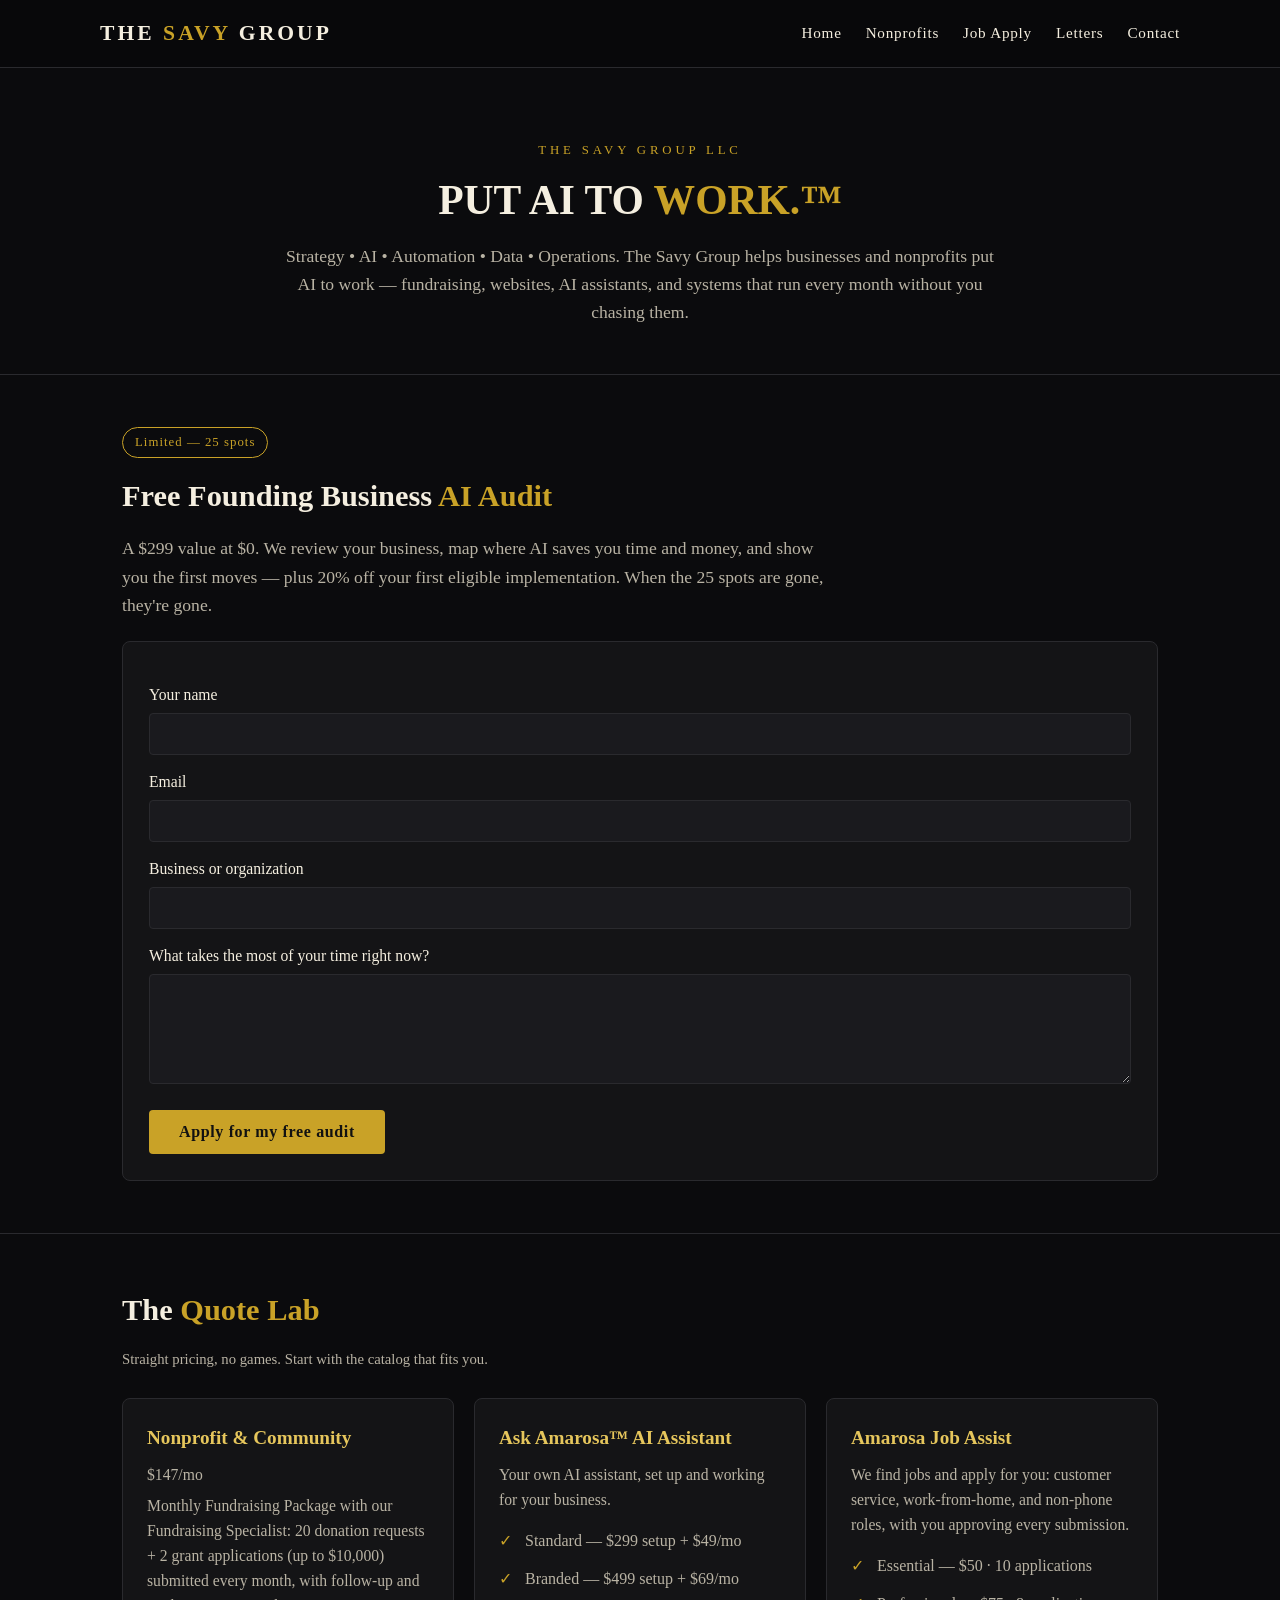
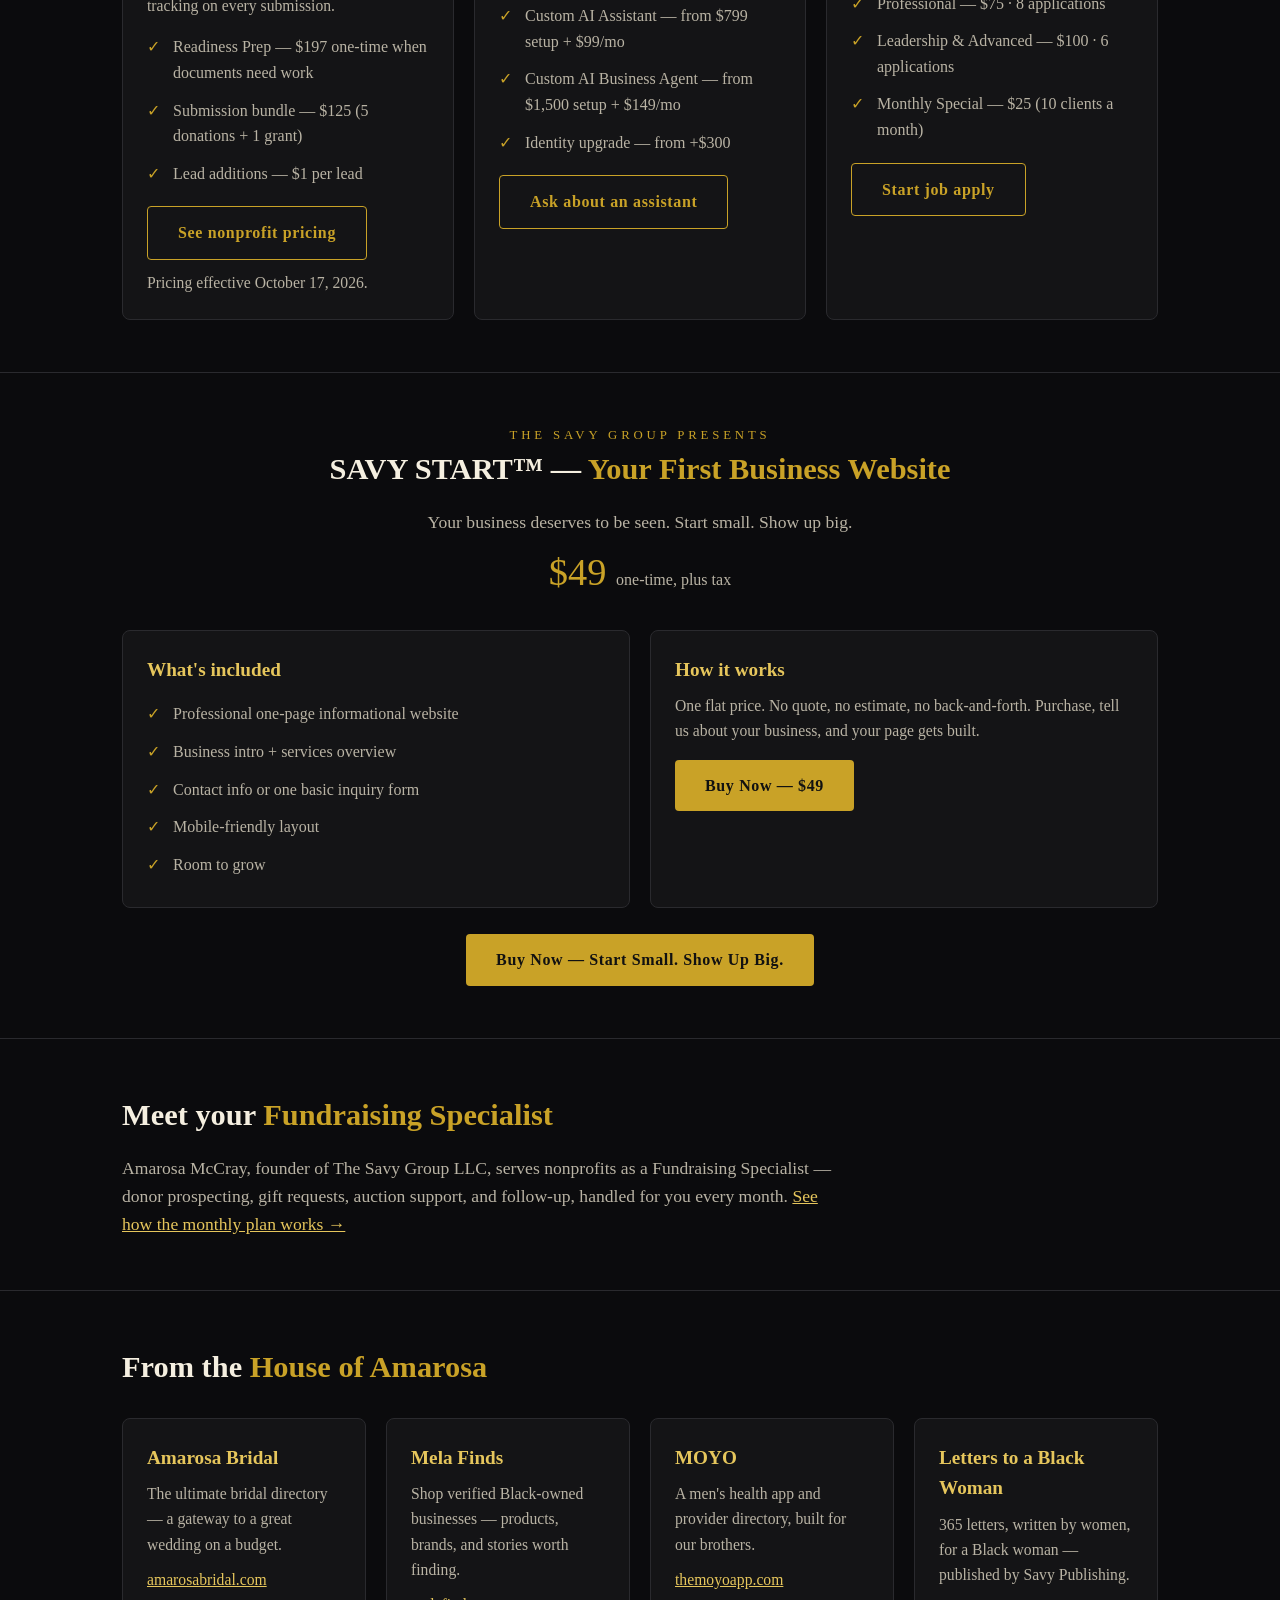
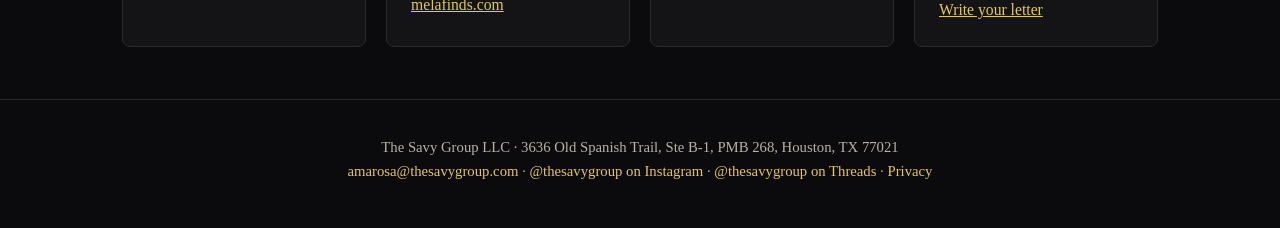
==== index.html @ ae01d08e "Rename job service to Amarosa Job Assist" ====
<!DOCTYPE html>
<html lang="en">
<head>
<meta charset="UTF-8">
<meta name="viewport" content="width=device-width, initial-scale=1.0">
<title>The Savy Group LLC — PUT AI TO WORK.™</title>
<link rel="stylesheet" href="styles.css">
</head>
<body>
<header class="site">
  <div class="wrap nav">
    <a class="brand" href="index.html">THE <span>SAVY</span> GROUP</a>
    <nav class="links">
      <a href="index.html">Home</a>
      <a href="nonprofits.html">Nonprofits</a>
      <a href="job-apply.html">Job Apply</a>
      <a href="letters.html">Letters</a>
      <a href="contact.html">Contact</a>
    </nav>
  </div>
</header>

<div class="hero">
  <div class="wrap">
    <p class="kicker">The Savy Group LLC</p>
    <h1>PUT AI TO <span class="gold">WORK.™</span></h1>
    <p class="lede">Strategy • AI • Automation • Data • Operations. The Savy Group helps businesses and nonprofits put AI to work — fundraising, websites, AI assistants, and systems that run every month without you chasing them.</p>
  </div>
</div>

<section>
  <div class="wrap">
    <span class="stamp">Limited — 25 spots</span>
    <h2>Free Founding Business <span class="gold">AI Audit</span></h2>
    <p class="lede" style="margin:0">A $299 value at $0. We review your business, map where AI saves you time and money, and show you the first moves — plus 20% off your first eligible implementation. When the 25 spots are gone, they're gone.</p>
    <form action="mailto:amarosa@thesavygroup.com" method="post" enctype="text/plain">
      <label for="audit-name">Your name</label>
      <input id="audit-name" name="Name" required>
      <label for="audit-email">Email</label>
      <input id="audit-email" name="Email" type="email" required>
      <label for="audit-biz">Business or organization</label>
      <input id="audit-biz" name="Business">
      <label for="audit-need">What takes the most of your time right now?</label>
      <textarea id="audit-need" name="Biggest time drain" style="min-height:110px"></textarea>
      <p style="margin-top:18px"><button class="btn" type="submit">Apply for my free audit</button></p>
    </form>
  </div>
</section>

<section>
  <div class="wrap">
    <h2>The <span class="gold">Quote Lab</span></h2>
    <p class="note">Straight pricing, no games. Start with the catalog that fits you.</p>
    <div class="grid">
      <div class="card">
        <h3>Nonprofit &amp; Community</h3>
        <p class="price">$147/mo</p>
        <p>Monthly Fundraising Package with our Fundraising Specialist: 20 donation requests + 2 grant applications (up to $10,000) submitted every month, with follow-up and tracking on every submission.</p>
        <ul class="check">
          <li>Readiness Prep — $197 one-time when documents need work</li>
          <li>Submission bundle — $125 (5 donations + 1 grant)</li>
          <li>Lead additions — $1 per lead</li>
        </ul>
        <p style="margin-top:14px"><a class="btn ghost" href="nonprofits.html">See nonprofit pricing</a></p>
        <p class="note" style="margin-top:10px">Pricing effective October 17, 2026.</p>
      </div>
      <div class="card">
        <h3>Ask Amarosa™ AI Assistant</h3>
        <p>Your own AI assistant, set up and working for your business.</p>
        <ul class="check">
          <li>Standard — $299 setup + $49/mo</li>
          <li>Branded — $499 setup + $69/mo</li>
          <li>Custom AI Assistant — from $799 setup + $99/mo</li>
          <li>Custom AI Business Agent — from $1,500 setup + $149/mo</li>
          <li>Identity upgrade — from +$300</li>
        </ul>
        <p style="margin-top:14px"><a class="btn ghost" href="contact.html">Ask about an assistant</a></p>
      </div>
      <div class="card">
        <h3>Amarosa Job Assist</h3>
        <p>We find jobs and apply for you: customer service, work-from-home, and non-phone roles, with you approving every submission.</p>
        <ul class="check">
          <li>Essential — $50 · 10 applications</li>
          <li>Professional — $75 · 8 applications</li>
          <li>Leadership &amp; Advanced — $100 · 6 applications</li>
          <li>Monthly Special — $25 (10 clients a month)</li>
        </ul>
        <p style="margin-top:14px"><a class="btn ghost" href="job-apply.html">Start job apply</a></p>
      </div>
    </div>
  </div>
</section>

<section id="savy-start">
  <div class="wrap center">
    <p class="kicker">The Savy Group Presents</p>
    <h2>SAVY START™ — <span class="gold">Your First Business Website</span></h2>
    <p class="lede">Your business deserves to be seen. Start small. Show up big.</p>
    <p class="price" style="font-size:2.4rem">$49 <span style="font-size:1rem;color:var(--muted)">one-time, plus tax</span></p>
    <div class="grid" style="text-align:left">
      <div class="card">
        <h3>What's included</h3>
        <ul class="check">
          <li>Professional one-page informational website</li>
          <li>Business intro + services overview</li>
          <li>Contact info or one basic inquiry form</li>
          <li>Mobile-friendly layout</li>
          <li>Room to grow</li>
        </ul>
      </div>
      <div class="card">
        <h3>How it works</h3>
        <p>One flat price. No quote, no estimate, no back-and-forth. Purchase, tell us about your business, and your page gets built.</p>
        <p style="margin-top:16px"><a class="btn" href="https://square.link/u/b1zmaSRH">Buy Now — $49</a></p>
      </div>
    </div>
    <p style="margin-top:26px"><a class="btn" href="https://square.link/u/b1zmaSRH">Buy Now — Start Small. Show Up Big.</a></p>
  </div>
</section>

<section>
  <div class="wrap">
    <h2>Meet your <span class="gold">Fundraising Specialist</span></h2>
    <p class="lede" style="margin:0">Amarosa McCray, founder of The Savy Group LLC, serves nonprofits as a Fundraising Specialist — donor prospecting, gift requests, auction support, and follow-up, handled for you every month. <a href="nonprofits.html">See how the monthly plan works →</a></p>
  </div>
</section>

<section>
  <div class="wrap">
    <h2>From the <span class="gold">House of Amarosa</span></h2>
    <div class="grid">
      <div class="card"><h3>Amarosa Bridal</h3><p>The ultimate bridal directory — a gateway to a great wedding on a budget.</p><p style="margin-top:10px"><a href="https://amarosabridal.com">amarosabridal.com</a></p></div>
      <div class="card"><h3>Mela Finds</h3><p>Shop verified Black-owned businesses — products, brands, and stories worth finding.</p><p style="margin-top:10px"><a href="https://melafinds.com">melafinds.com</a></p></div>
      <div class="card"><h3>MOYO</h3><p>A men's health app and provider directory, built for our brothers.</p><p style="margin-top:10px"><a href="https://themoyoapp.com">themoyoapp.com</a></p></div>
      <div class="card"><h3>Letters to a Black Woman</h3><p>365 letters, written by women, for a Black woman — published by Savy Publishing.</p><p style="margin-top:10px"><a href="letters.html">Write your letter</a></p></div>
    </div>
  </div>
</section>

<footer class="site">
  <div class="wrap">
    <p>The Savy Group LLC · 3636 Old Spanish Trail, Ste B-1, PMB 268, Houston, TX 77021</p>
    <p><a href="mailto:amarosa@thesavygroup.com">amarosa@thesavygroup.com</a> · <a href="https://instagram.com/thesavygroup">@thesavygroup on Instagram</a> · <a href="https://www.threads.net/@thesavygroup">@thesavygroup on Threads</a> · <a href="privacy.html">Privacy</a></p>
  </div>
</footer>
</body>
</html>
---- styles.css ----
:root{
  --black:#0b0b0d; --panel:#141416; --panel2:#1a1a1e;
  --gold:#c9a227; --gold-soft:#e6c65c; --cream:#f5efe0; --muted:#b9b3a4;
  --line:#2a2a2e;
}
*{margin:0;padding:0;box-sizing:border-box}
body{background:var(--black);color:var(--cream);font-family:Georgia,'Times New Roman',serif;line-height:1.6}
a{color:var(--gold-soft)}
.wrap{max-width:1080px;margin:0 auto;padding:0 22px}
header.site{border-bottom:1px solid var(--line);background:#08080a;position:sticky;top:0;z-index:10}
.nav{display:flex;flex-wrap:wrap;align-items:center;justify-content:space-between;padding:16px 0;gap:12px}
.brand{font-size:1.35rem;letter-spacing:.14em;color:var(--cream);text-decoration:none;font-weight:bold}
.brand span{color:var(--gold)}
nav.links a{color:var(--cream);text-decoration:none;margin-left:20px;font-size:.95rem;letter-spacing:.05em}
nav.links a:hover{color:var(--gold-soft)}
.hero{padding:72px 0 48px;text-align:center;border-bottom:1px solid var(--line)}
.kicker{color:var(--gold);letter-spacing:.3em;font-size:.8rem;text-transform:uppercase}
h1{font-size:2.6rem;line-height:1.2;margin:16px 0;color:var(--cream)}
h1 .gold,h2 .gold{color:var(--gold)}
h2{font-size:1.9rem;margin:0 0 14px;color:var(--cream)}
h3{color:var(--gold-soft);margin:0 0 8px;font-size:1.2rem}
.lede{color:var(--muted);max-width:720px;margin:0 auto;font-size:1.1rem}
.btn{display:inline-block;background:var(--gold);color:#111;text-decoration:none;padding:13px 30px;border-radius:4px;font-weight:bold;letter-spacing:.04em;border:none;cursor:pointer;font-size:1rem;font-family:inherit}
.btn:hover{background:var(--gold-soft)}
.btn.ghost{background:transparent;color:var(--gold);border:1px solid var(--gold)}
.btn:disabled{background:#444;color:#999;cursor:not-allowed}
section{padding:52px 0;border-bottom:1px solid var(--line)}
.grid{display:grid;grid-template-columns:repeat(auto-fit,minmax(240px,1fr));gap:20px;margin-top:26px}
.card{background:var(--panel);border:1px solid var(--line);border-radius:8px;padding:24px}
.card p{color:var(--muted);font-size:.98rem}
.price{font-size:1.7rem;color:var(--gold);margin:6px 0}
.stamp{display:inline-block;border:1px solid var(--gold);color:var(--gold);padding:4px 12px;border-radius:20px;font-size:.8rem;letter-spacing:.08em;margin-bottom:14px}
ul.check{list-style:none;margin-top:10px}
ul.check li{padding:6px 0 6px 26px;position:relative;color:var(--muted)}
ul.check li::before{content:"✓";position:absolute;left:0;color:var(--gold)}
form{background:var(--panel);border:1px solid var(--line);border-radius:8px;padding:26px;margin-top:22px}
label{display:block;margin:14px 0 6px;color:var(--cream);font-size:.98rem}
input,select,textarea{width:100%;background:var(--panel2);border:1px solid var(--line);border-radius:4px;color:var(--cream);padding:11px;font-family:inherit;font-size:1rem}
textarea{min-height:180px}
.checkline{display:flex;gap:10px;align-items:flex-start;margin:12px 0;color:var(--muted);font-size:.95rem}
.checkline input{width:auto;margin-top:5px}
.note{color:var(--muted);font-size:.92rem}
.center{text-align:center}
footer.site{padding:36px 0 44px;text-align:center;color:var(--muted);font-size:.92rem}
footer.site a{color:var(--gold-soft);text-decoration:none}
.wordcount{font-size:.9rem;color:var(--muted);margin-top:6px}
.wordcount.over{color:#e0655f}
blockquote{background:var(--panel);border-left:3px solid var(--gold);padding:18px 22px;margin:20px 0;color:var(--muted)}
.topic{margin:0 0 18px}
.topic p{color:var(--muted)}
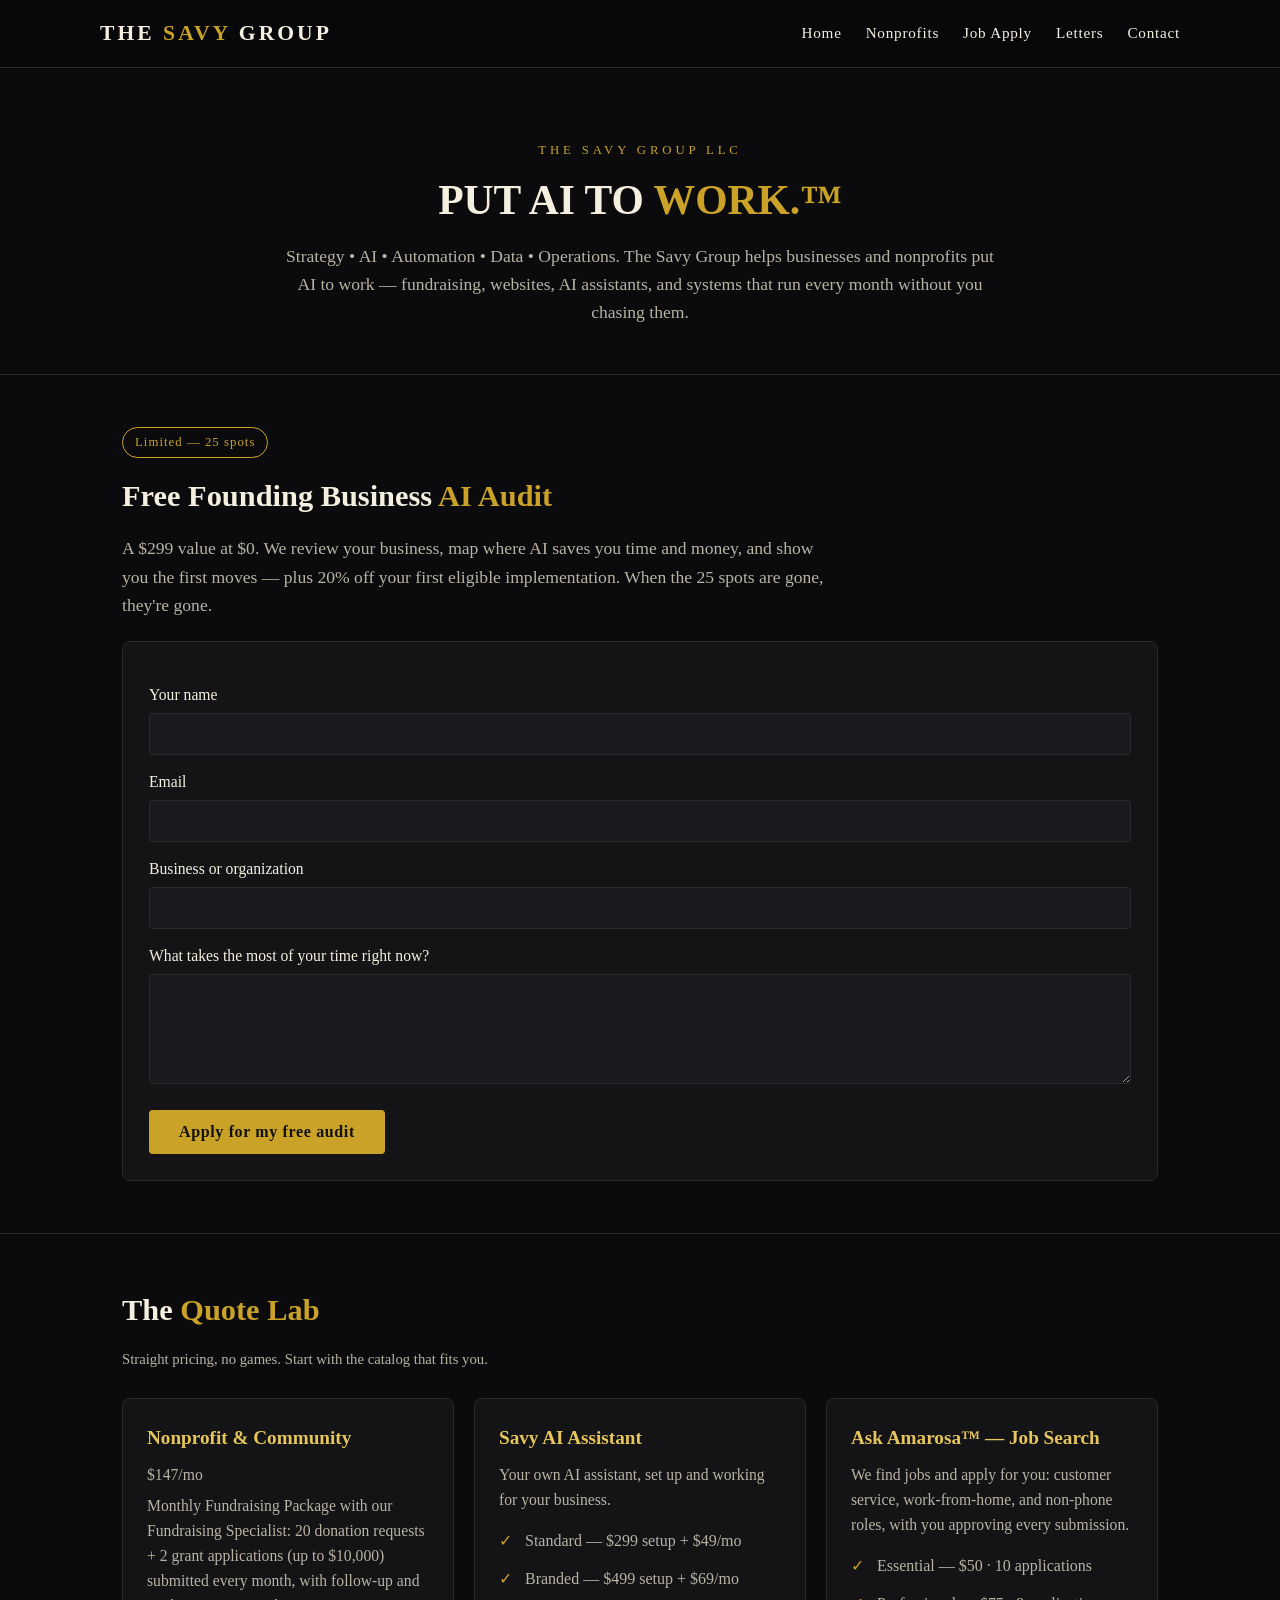
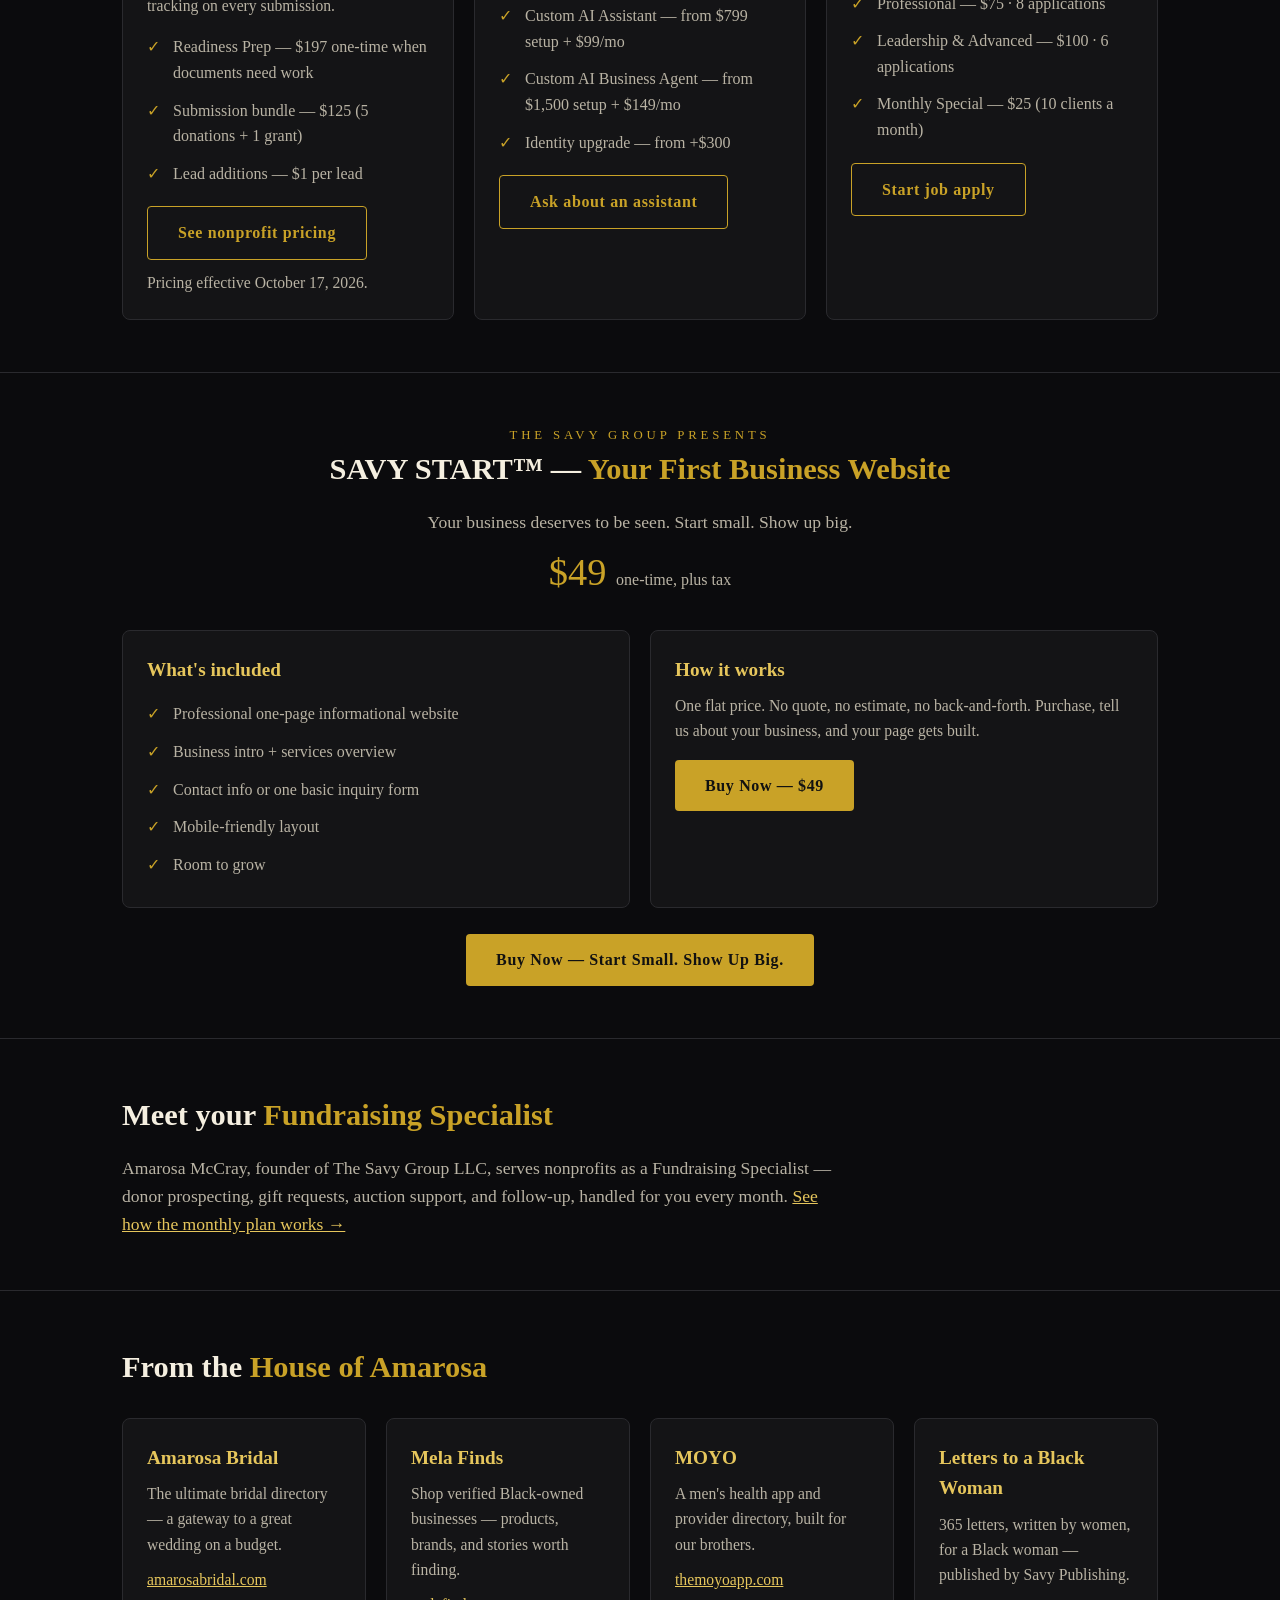
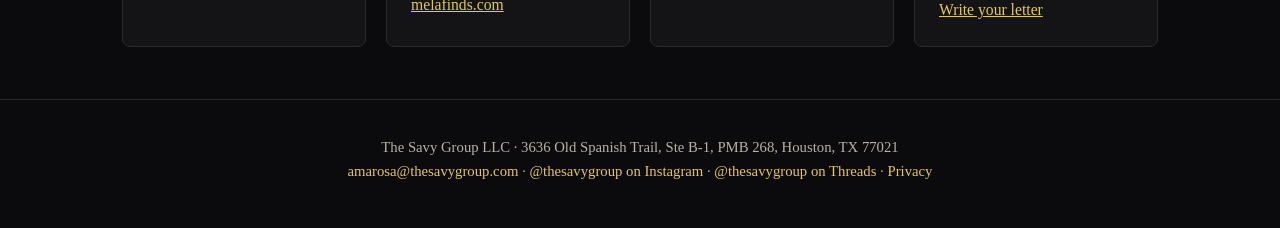
==== commit 8b0d896f: "Ask Amarosa is the job service; Savy AI Assistant for tiers" ====
--- a/index.html
+++ b/index.html
@@ -65,7 +65,7 @@
         <p class="note" style="margin-top:10px">Pricing effective October 17, 2026.</p>
       </div>
       <div class="card">
-        <h3>Ask Amarosa™ AI Assistant</h3>
+        <h3>Savy AI Assistant</h3>
         <p>Your own AI assistant, set up and working for your business.</p>
         <ul class="check">
           <li>Standard — $299 setup + $49/mo</li>
@@ -77,7 +77,7 @@
         <p style="margin-top:14px"><a class="btn ghost" href="contact.html">Ask about an assistant</a></p>
       </div>
       <div class="card">
-        <h3>Amarosa Job Assist</h3>
+        <h3>Ask Amarosa™ — Job Search</h3>
         <p>We find jobs and apply for you: customer service, work-from-home, and non-phone roles, with you approving every submission.</p>
         <ul class="check">
           <li>Essential — $50 · 10 applications</li>
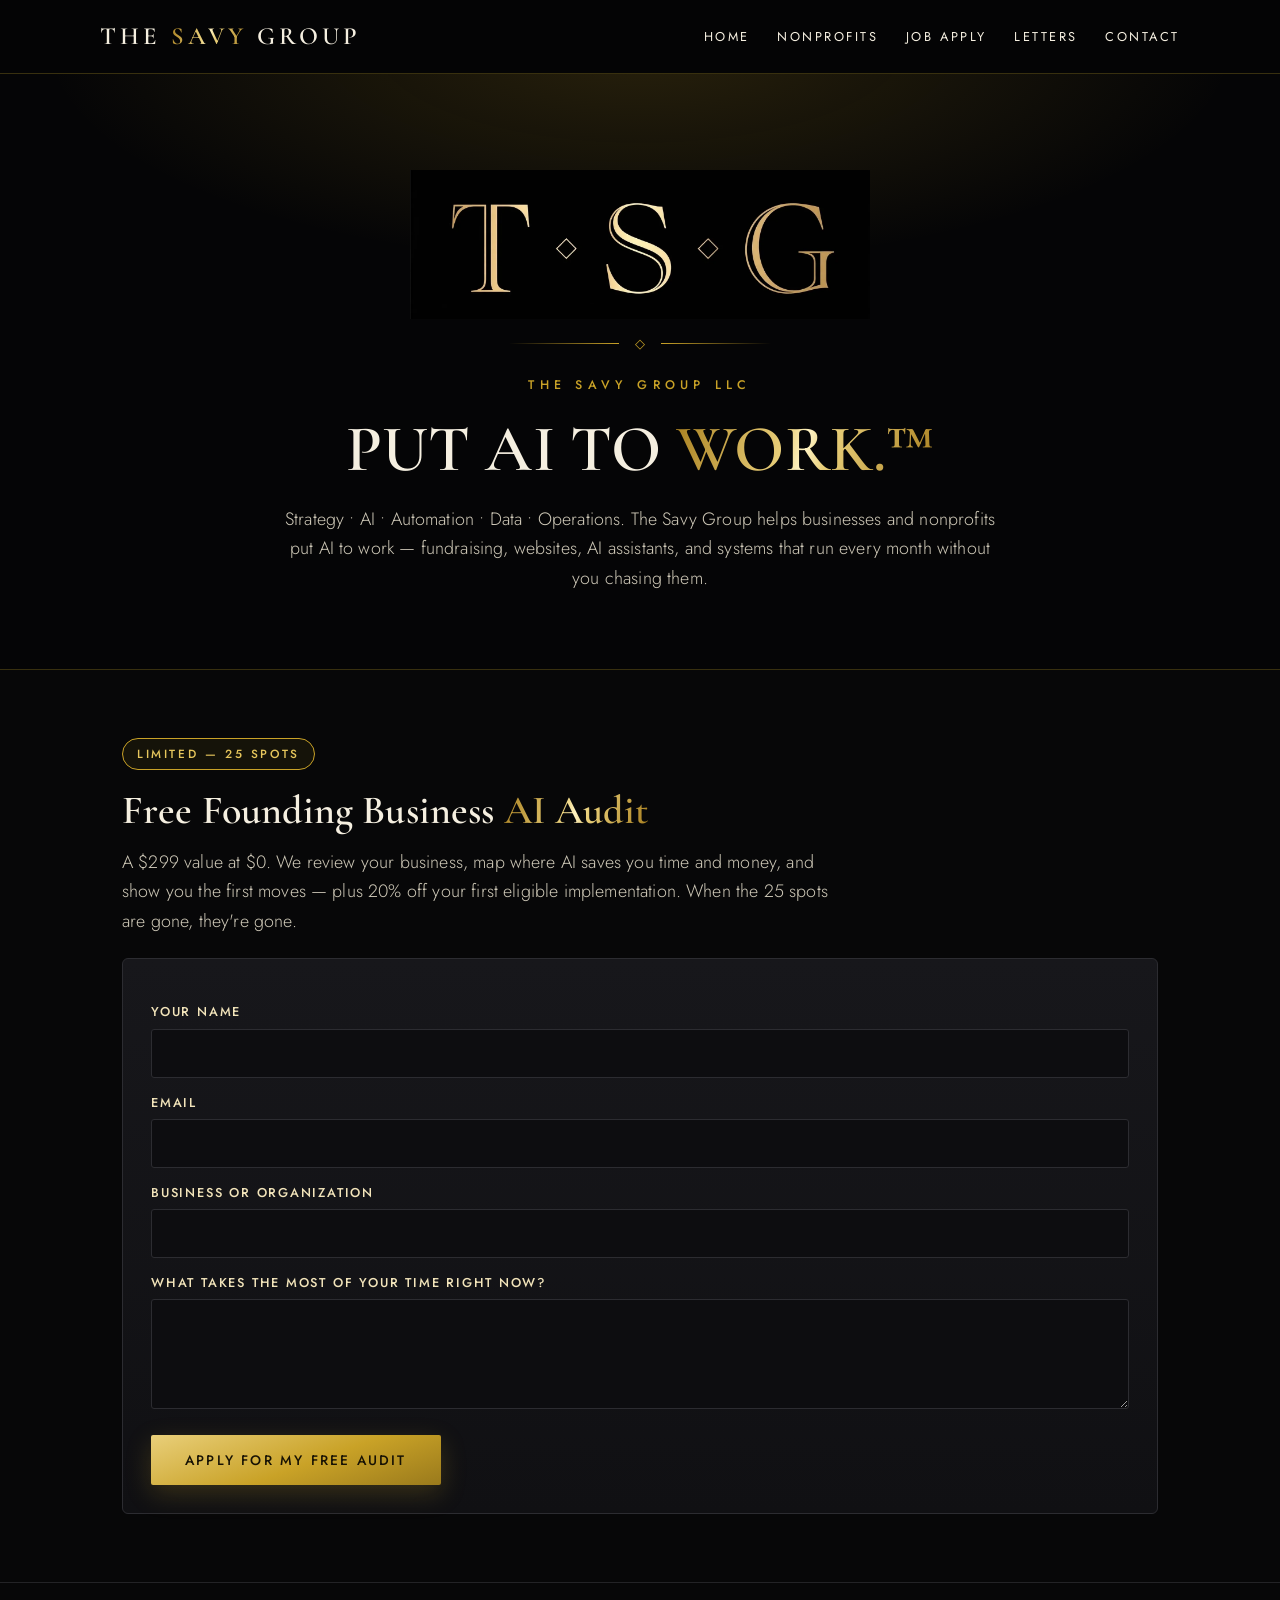
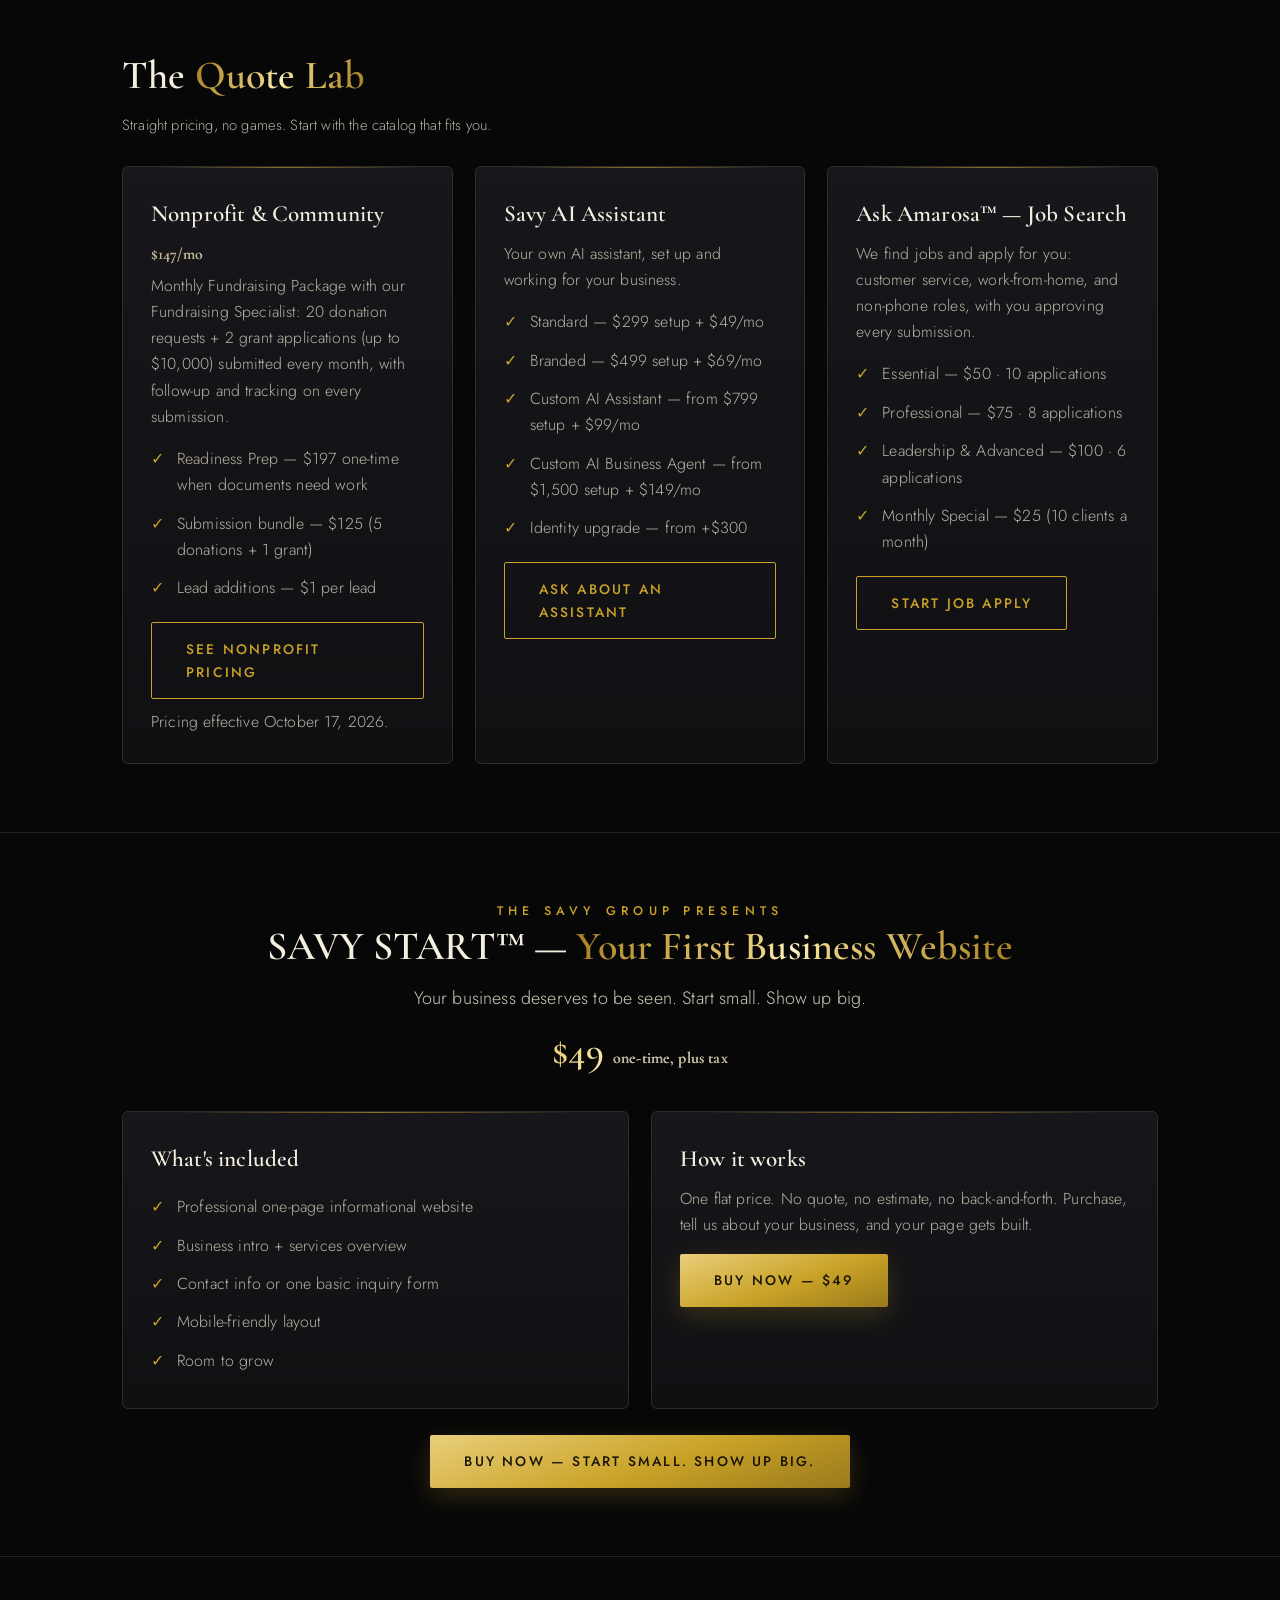
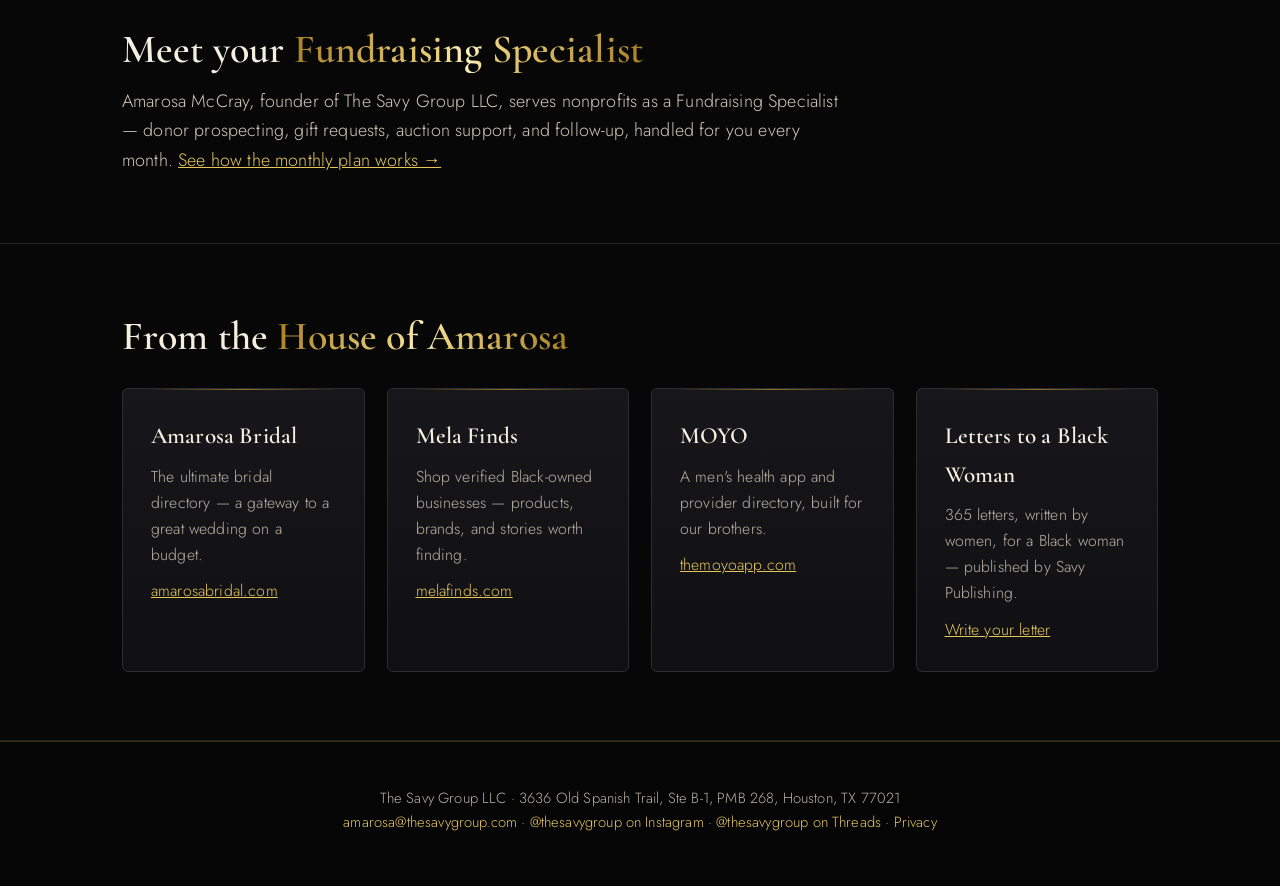
==== commit d826f70e: "Glamour pass: luxury styling + TSG crest hero" ====
--- a/index.html
+++ b/index.html
@@ -22,6 +22,8 @@
 
 <div class="hero">
   <div class="wrap">
+    <img class="hero-logo" src="tsg-logo-wide.webp" alt="T·S·G — The Savy Group">
+    <div class="ornament"><span>◇</span></div>
     <p class="kicker">The Savy Group LLC</p>
     <h1>PUT AI TO <span class="gold">WORK.™</span></h1>
     <p class="lede">Strategy • AI • Automation • Data • Operations. The Savy Group helps businesses and nonprofits put AI to work — fundraising, websites, AI assistants, and systems that run every month without you chasing them.</p>
--- a/styles.css
+++ b/styles.css
@@ -1,50 +1,62 @@
+@import url('https://fonts.googleapis.com/css2?family=Cormorant+Garamond:ital,wght@0,500;0,600;0,700;1,500;1,600&family=Jost:wght@300;400;500;600&display=swap');
 :root{
-  --black:#0b0b0d; --panel:#141416; --panel2:#1a1a1e;
-  --gold:#c9a227; --gold-soft:#e6c65c; --cream:#f5efe0; --muted:#b9b3a4;
+  --black:#070708; --panel:#141416; --panel2:#1a1a1e;
+  --gold:#c9a227; --gold-soft:#e6c65c; --champagne:#f3e5bb; --cream:#f5efe0; --muted:#b9b3a4;
   --line:#2a2a2e;
+  --gold-grad:linear-gradient(105deg,#a87f1f 0%,#e9cf7a 42%,#fff3c4 50%,#e9cf7a 58%,#a87f1f 100%);
 }
 *{margin:0;padding:0;box-sizing:border-box}
-body{background:var(--black);color:var(--cream);font-family:Georgia,'Times New Roman',serif;line-height:1.6}
+::selection{background:var(--gold);color:#14100a}
+body{background:var(--black);color:var(--cream);font-family:'Jost',Helvetica,Arial,sans-serif;font-weight:300;line-height:1.65;letter-spacing:.01em}
 a{color:var(--gold-soft)}
 .wrap{max-width:1080px;margin:0 auto;padding:0 22px}
-header.site{border-bottom:1px solid var(--line);background:#08080a;position:sticky;top:0;z-index:10}
+header.site{border-bottom:1px solid #38300f;background:rgba(5,5,6,.94);backdrop-filter:blur(10px);position:sticky;top:0;z-index:10}
 .nav{display:flex;flex-wrap:wrap;align-items:center;justify-content:space-between;padding:16px 0;gap:12px}
-.brand{font-size:1.35rem;letter-spacing:.14em;color:var(--cream);text-decoration:none;font-weight:bold}
-.brand span{color:var(--gold)}
-nav.links a{color:var(--cream);text-decoration:none;margin-left:20px;font-size:.95rem;letter-spacing:.05em}
+.brand{font-family:'Cormorant Garamond',Georgia,serif;font-size:1.55rem;letter-spacing:.16em;color:var(--cream);text-decoration:none;font-weight:600}
+.brand span{background:var(--gold-grad);-webkit-background-clip:text;background-clip:text;color:transparent}
+nav.links a{color:var(--cream);text-decoration:none;margin-left:22px;font-size:.8rem;font-weight:400;letter-spacing:.2em;text-transform:uppercase}
 nav.links a:hover{color:var(--gold-soft)}
-.hero{padding:72px 0 48px;text-align:center;border-bottom:1px solid var(--line)}
-.kicker{color:var(--gold);letter-spacing:.3em;font-size:.8rem;text-transform:uppercase}
-h1{font-size:2.6rem;line-height:1.2;margin:16px 0;color:var(--cream)}
-h1 .gold,h2 .gold{color:var(--gold)}
-h2{font-size:1.9rem;margin:0 0 14px;color:var(--cream)}
-h3{color:var(--gold-soft);margin:0 0 8px;font-size:1.2rem}
-.lede{color:var(--muted);max-width:720px;margin:0 auto;font-size:1.1rem}
-.btn{display:inline-block;background:var(--gold);color:#111;text-decoration:none;padding:13px 30px;border-radius:4px;font-weight:bold;letter-spacing:.04em;border:none;cursor:pointer;font-size:1rem;font-family:inherit}
-.btn:hover{background:var(--gold-soft)}
-.btn.ghost{background:transparent;color:var(--gold);border:1px solid var(--gold)}
-.btn:disabled{background:#444;color:#999;cursor:not-allowed}
-section{padding:52px 0;border-bottom:1px solid var(--line)}
-.grid{display:grid;grid-template-columns:repeat(auto-fit,minmax(240px,1fr));gap:20px;margin-top:26px}
-.card{background:var(--panel);border:1px solid var(--line);border-radius:8px;padding:24px}
-.card p{color:var(--muted);font-size:.98rem}
-.price{font-size:1.7rem;color:var(--gold);margin:6px 0}
-.stamp{display:inline-block;border:1px solid var(--gold);color:var(--gold);padding:4px 12px;border-radius:20px;font-size:.8rem;letter-spacing:.08em;margin-bottom:14px}
+.hero{padding:96px 0 76px;text-align:center;background:radial-gradient(ellipse 75% 60% at 50% -5%,rgba(201,162,39,.18),transparent 62%),#050506;border-bottom:1px solid #38300f}
+.hero-logo{width:min(460px,84vw);height:auto;display:block;margin:0 auto 4px}
+.ornament{display:flex;align-items:center;justify-content:center;gap:16px;margin:14px auto 20px;color:var(--gold);font-size:.8rem}
+.ornament::before,.ornament::after{content:"";height:1px;width:min(110px,26vw);background:linear-gradient(90deg,transparent,var(--gold))}
+.ornament::after{background:linear-gradient(90deg,var(--gold),transparent)}
+.kicker{color:var(--gold);letter-spacing:.42em;font-size:.78rem;font-weight:500;text-transform:uppercase}
+h1{font-family:'Cormorant Garamond',Georgia,serif;font-weight:600;font-size:clamp(2.7rem,6vw,4.1rem);line-height:1.12;margin:18px 0;color:var(--cream)}
+h1 .gold,h2 .gold{background:var(--gold-grad);-webkit-background-clip:text;background-clip:text;color:transparent}
+h2{font-family:'Cormorant Garamond',Georgia,serif;font-weight:600;font-size:clamp(1.9rem,3.6vw,2.5rem);line-height:1.2;margin:0 0 14px;color:var(--cream)}
+h3{font-family:'Cormorant Garamond',Georgia,serif;font-weight:600;color:var(--cream);margin:0 0 8px;font-size:1.45rem}
+.lede{color:#cfc9b8;max-width:720px;margin:0 auto;font-size:1.12rem;font-weight:300}
+.btn{display:inline-block;background:linear-gradient(160deg,#e9cf7a 0%,#c9a227 55%,#9a7a1c 100%);color:#171204;text-decoration:none;padding:15px 34px;border-radius:2px;font-weight:500;letter-spacing:.16em;text-transform:uppercase;border:none;cursor:pointer;font-size:.86rem;font-family:'Jost',sans-serif;box-shadow:0 8px 26px rgba(201,162,39,.22);transition:transform .18s ease,box-shadow .18s ease,filter .18s ease}
+.btn:hover{filter:brightness(1.07);transform:translateY(-1px);box-shadow:0 12px 30px rgba(201,162,39,.3)}
+.btn.ghost{background:transparent;color:var(--gold);border:1px solid var(--gold);box-shadow:none}
+.btn.ghost:hover{background:rgba(201,162,39,.08)}
+.btn:disabled{background:#444;color:#999;cursor:not-allowed;box-shadow:none;transform:none}
+section{padding:68px 0;border-bottom:1px solid #232326}
+.grid{display:grid;grid-template-columns:repeat(auto-fit,minmax(240px,1fr));gap:22px;margin-top:28px}
+.card{position:relative;background:linear-gradient(180deg,#17171b,#101013);border:1px solid #2c2c31;border-radius:6px;padding:28px;transition:transform .2s ease,border-color .2s ease,box-shadow .2s ease}
+.card::before{content:"";position:absolute;top:0;left:10%;right:10%;height:1px;background:linear-gradient(90deg,transparent,rgba(201,162,39,.65),transparent)}
+.card:hover{transform:translateY(-3px);border-color:rgba(201,162,39,.55);box-shadow:0 16px 36px rgba(0,0,0,.5)}
+.card p{color:var(--muted);font-size:.99rem}
+.price{font-family:'Cormorant Garamond',Georgia,serif;font-weight:600;font-size:2rem;background:var(--gold-grad);-webkit-background-clip:text;background-clip:text;color:transparent;margin:6px 0}
+.stamp{display:inline-block;border:1px solid var(--gold);background:rgba(201,162,39,.07);color:var(--gold-soft);padding:5px 14px;border-radius:20px;font-size:.74rem;font-weight:500;letter-spacing:.22em;text-transform:uppercase;margin-bottom:16px}
 ul.check{list-style:none;margin-top:10px}
 ul.check li{padding:6px 0 6px 26px;position:relative;color:var(--muted)}
 ul.check li::before{content:"✓";position:absolute;left:0;color:var(--gold)}
-form{background:var(--panel);border:1px solid var(--line);border-radius:8px;padding:26px;margin-top:22px}
-label{display:block;margin:14px 0 6px;color:var(--cream);font-size:.98rem}
-input,select,textarea{width:100%;background:var(--panel2);border:1px solid var(--line);border-radius:4px;color:var(--cream);padding:11px;font-family:inherit;font-size:1rem}
+form{background:linear-gradient(180deg,#17171b,#101013);border:1px solid #2c2c31;border-radius:6px;padding:28px;margin-top:22px}
+label{display:block;margin:14px 0 6px;color:var(--champagne);font-size:.8rem;font-weight:500;letter-spacing:.14em;text-transform:uppercase}
+input,select,textarea{width:100%;background:#0d0d10;border:1px solid #2c2c31;border-radius:3px;color:var(--cream);padding:12px;font-family:'Jost',sans-serif;font-weight:300;font-size:1rem}
+input:focus,select:focus,textarea:focus{outline:none;border-color:var(--gold);box-shadow:0 0 0 3px rgba(201,162,39,.18)}
 textarea{min-height:180px}
 .checkline{display:flex;gap:10px;align-items:flex-start;margin:12px 0;color:var(--muted);font-size:.95rem}
 .checkline input{width:auto;margin-top:5px}
+.checkline label{display:inline;margin:0;color:var(--muted);font-size:.95rem;font-weight:300;letter-spacing:0;text-transform:none}
 .note{color:var(--muted);font-size:.92rem}
 .center{text-align:center}
-footer.site{padding:36px 0 44px;text-align:center;color:var(--muted);font-size:.92rem}
+footer.site{padding:44px 0 52px;text-align:center;color:var(--muted);font-size:.92rem;border-top:1px solid #38300f;background:#050506}
 footer.site a{color:var(--gold-soft);text-decoration:none}
 .wordcount{font-size:.9rem;color:var(--muted);margin-top:6px}
 .wordcount.over{color:#e0655f}
-blockquote{background:var(--panel);border-left:3px solid var(--gold);padding:18px 22px;margin:20px 0;color:var(--muted)}
+blockquote{background:var(--panel);border-left:3px solid var(--gold);padding:18px 22px;margin:20px 0;color:var(--muted);font-family:'Cormorant Garamond',Georgia,serif;font-style:italic;font-size:1.18rem}
 .topic{margin:0 0 18px}
 .topic p{color:var(--muted)}
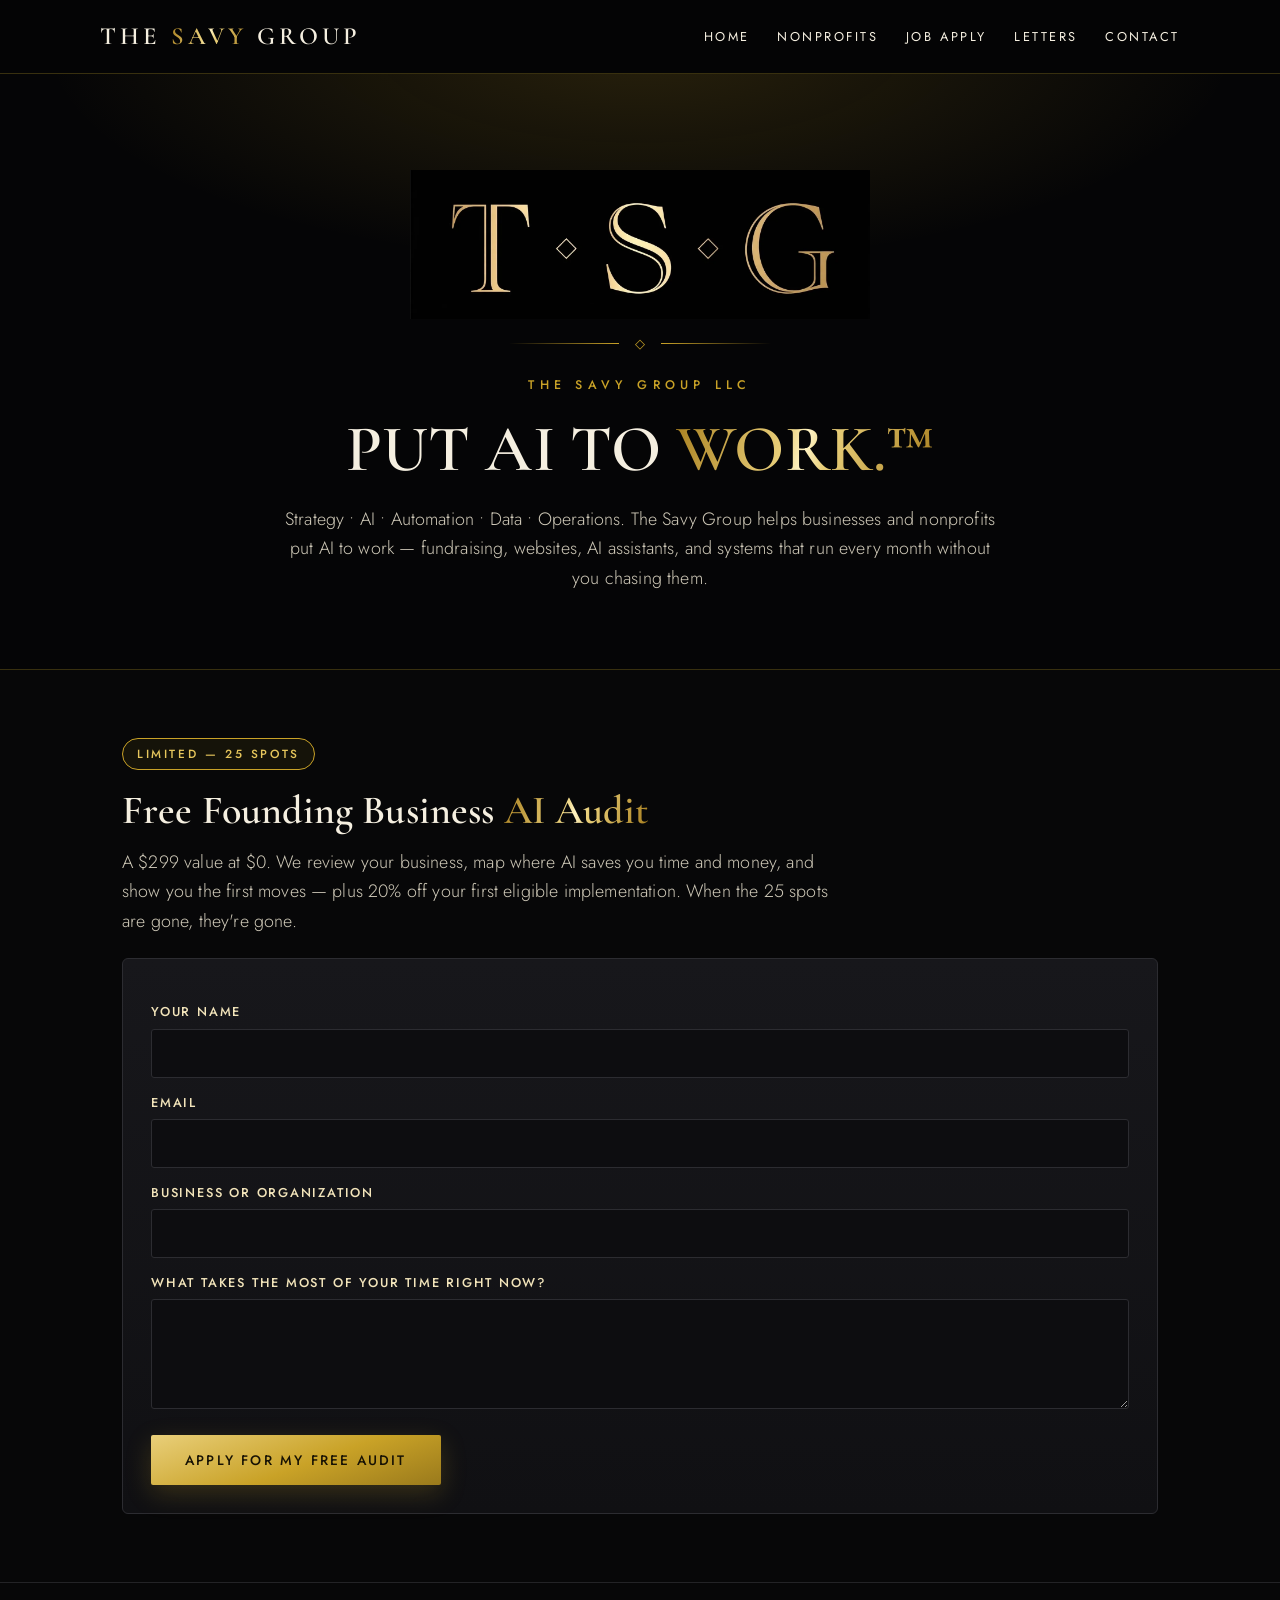
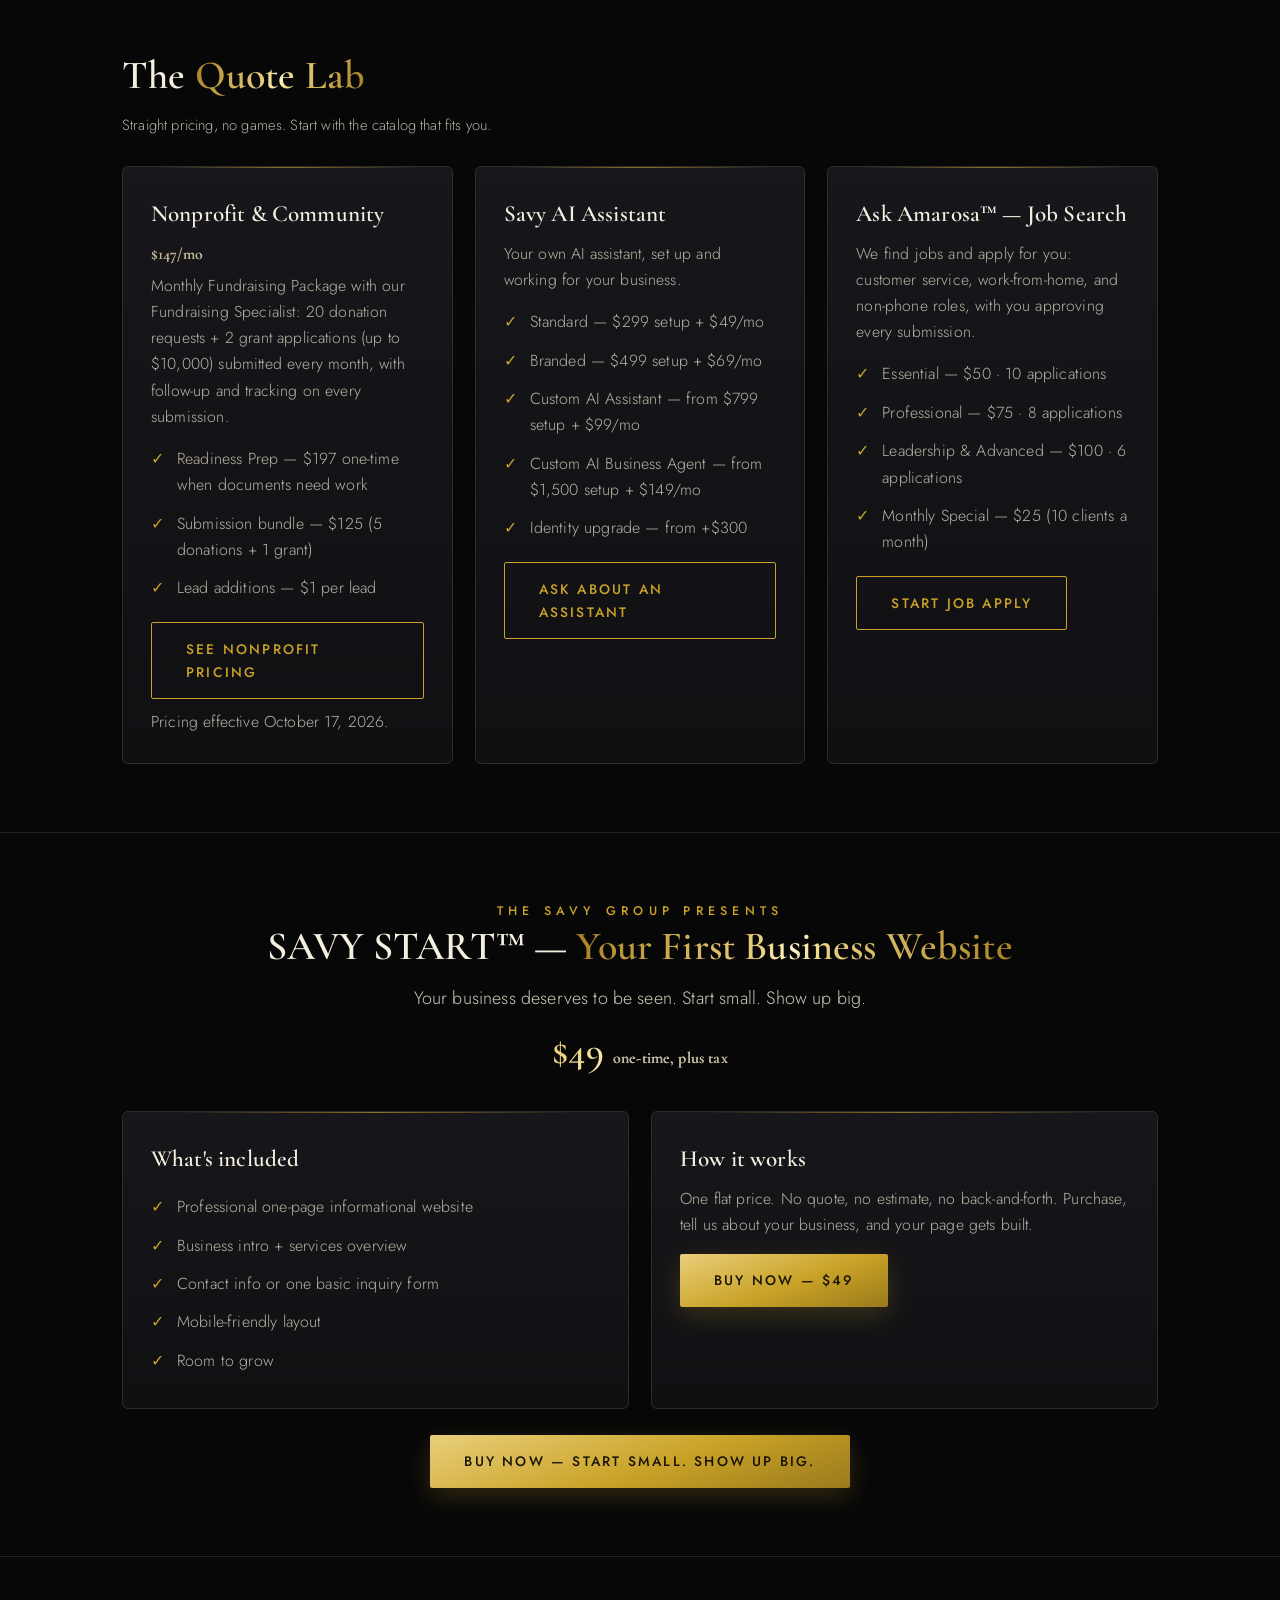
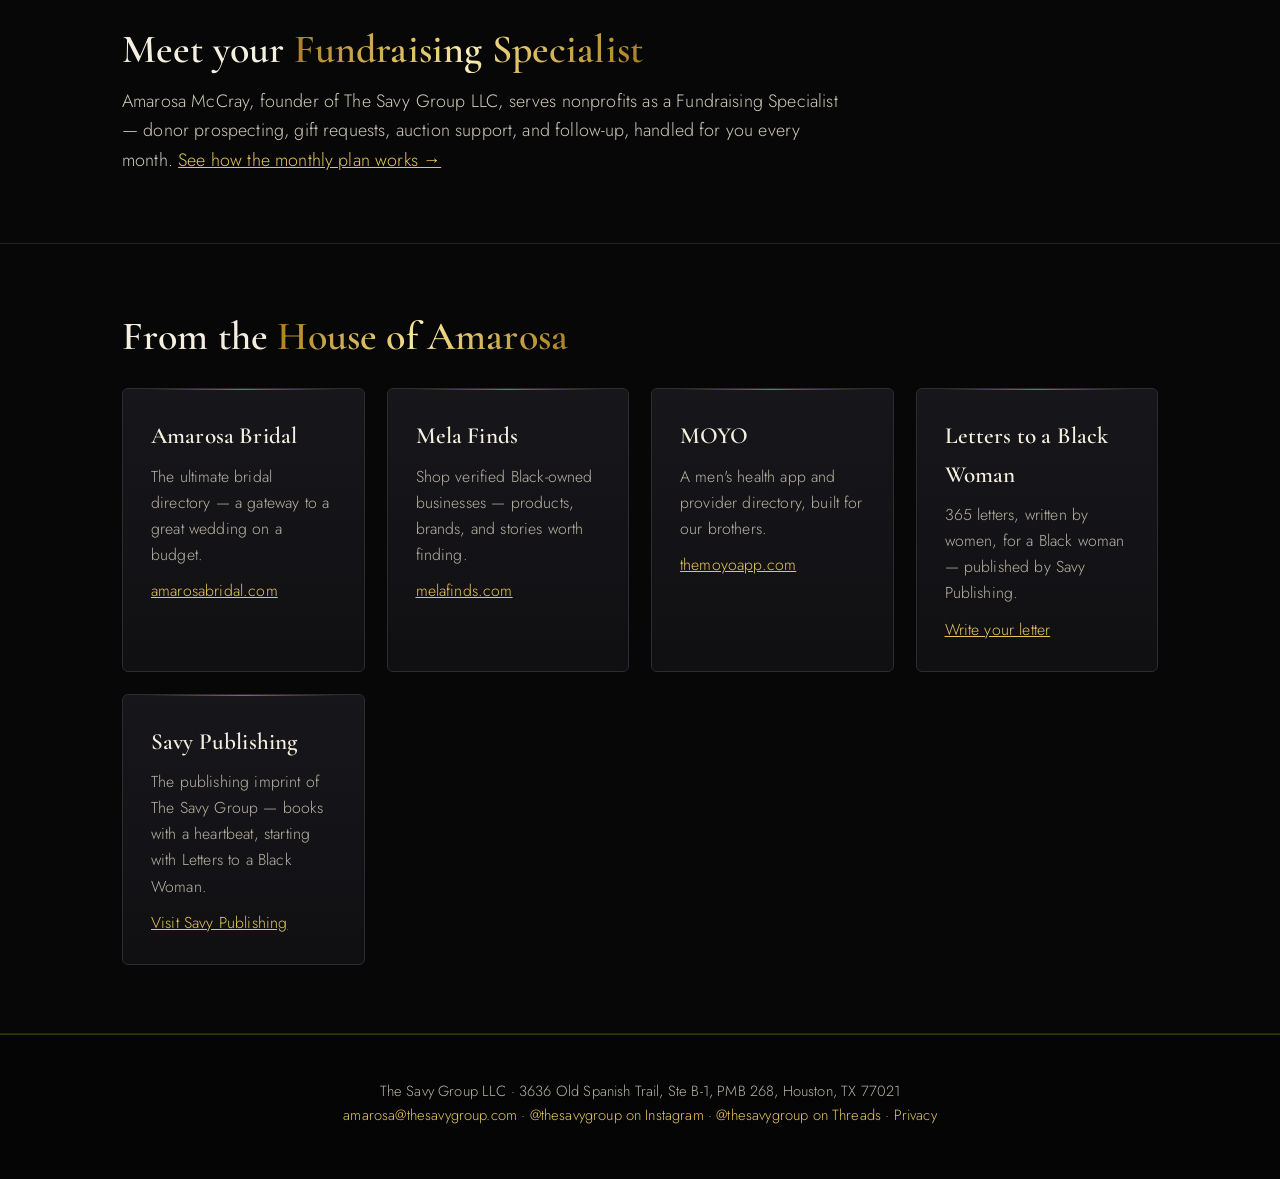
==== commit c2af95dc: "Add Savy Publishing page + homepage link" ====
--- a/index.html
+++ b/index.html
@@ -135,6 +135,7 @@
       <div class="card"><h3>Mela Finds</h3><p>Shop verified Black-owned businesses — products, brands, and stories worth finding.</p><p style="margin-top:10px"><a href="https://melafinds.com">melafinds.com</a></p></div>
       <div class="card"><h3>MOYO</h3><p>A men's health app and provider directory, built for our brothers.</p><p style="margin-top:10px"><a href="https://themoyoapp.com">themoyoapp.com</a></p></div>
       <div class="card"><h3>Letters to a Black Woman</h3><p>365 letters, written by women, for a Black woman — published by Savy Publishing.</p><p style="margin-top:10px"><a href="letters.html">Write your letter</a></p></div>
+      <div class="card"><h3>Savy Publishing</h3><p>The publishing imprint of The Savy Group — books with a heartbeat, starting with Letters to a Black Woman.</p><p style="margin-top:10px"><a href="savy-publishing.html">Visit Savy Publishing</a></p></div>
     </div>
   </div>
 </section>
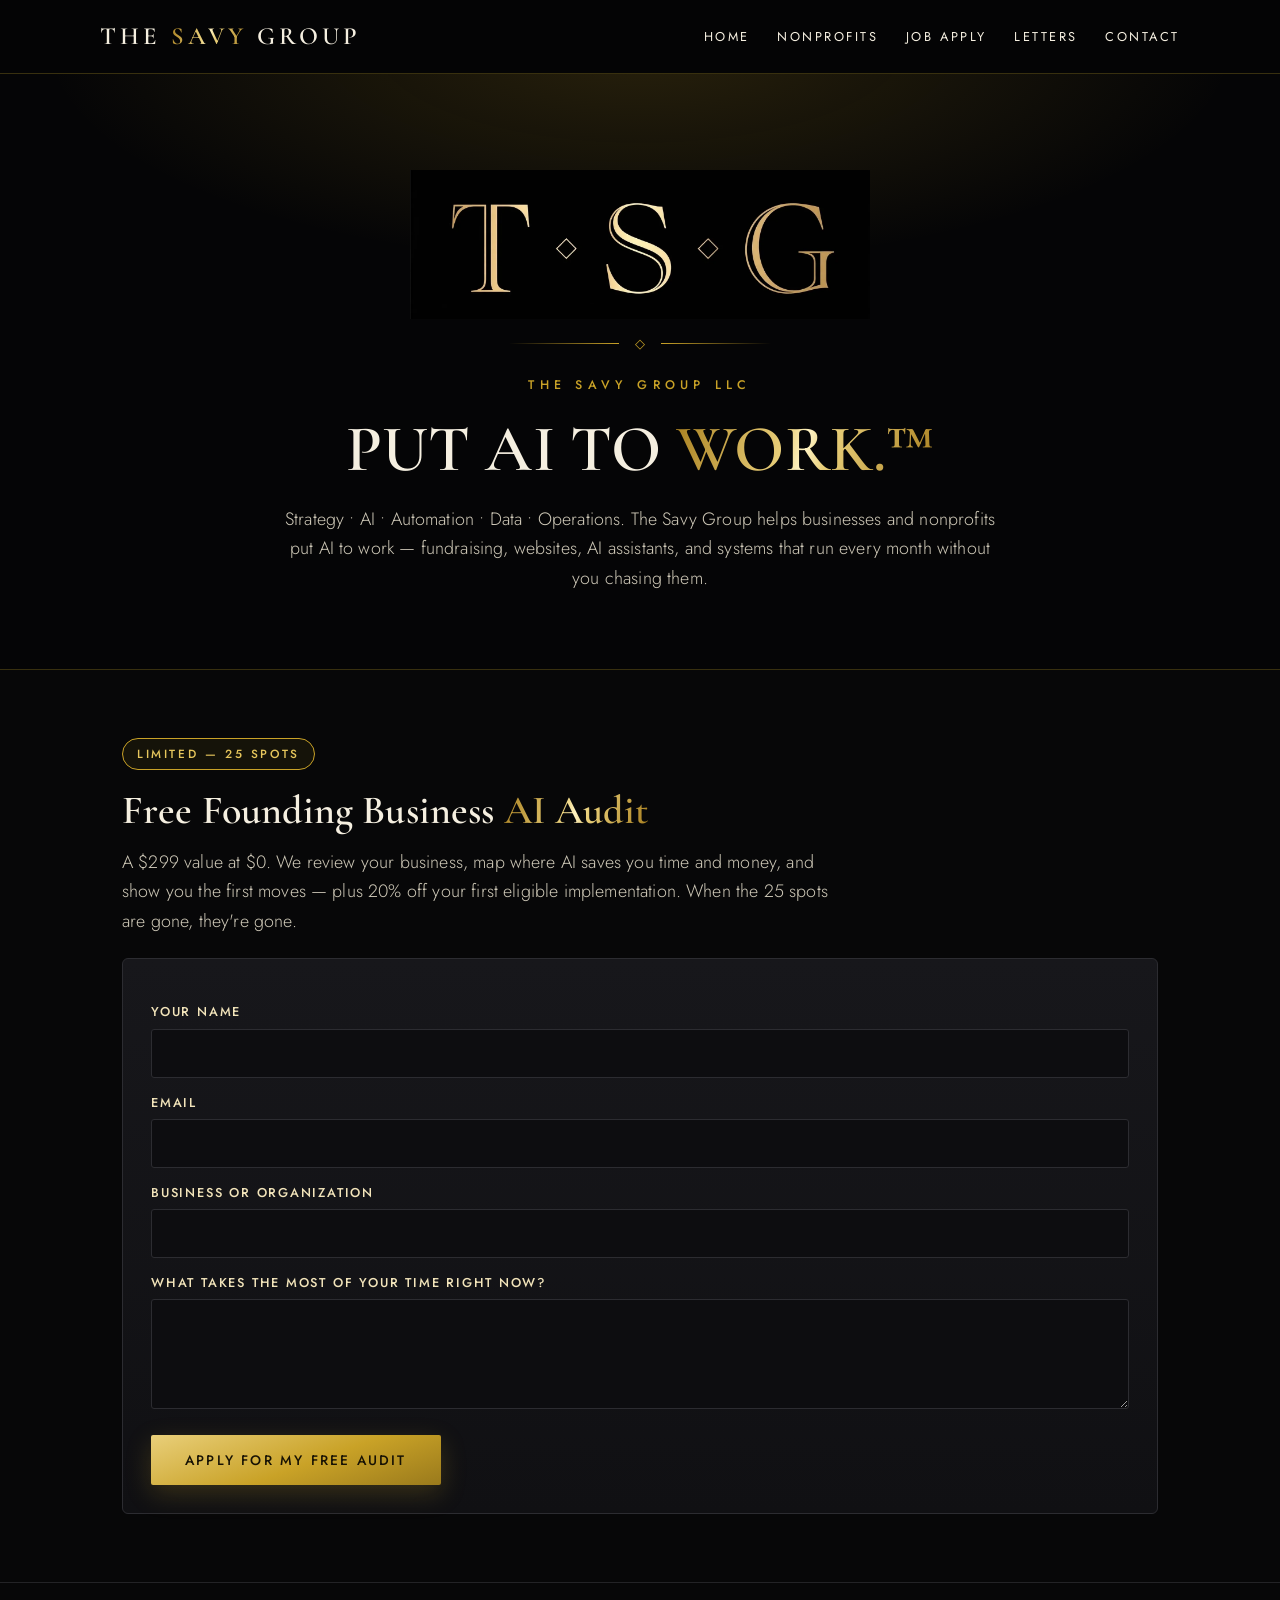
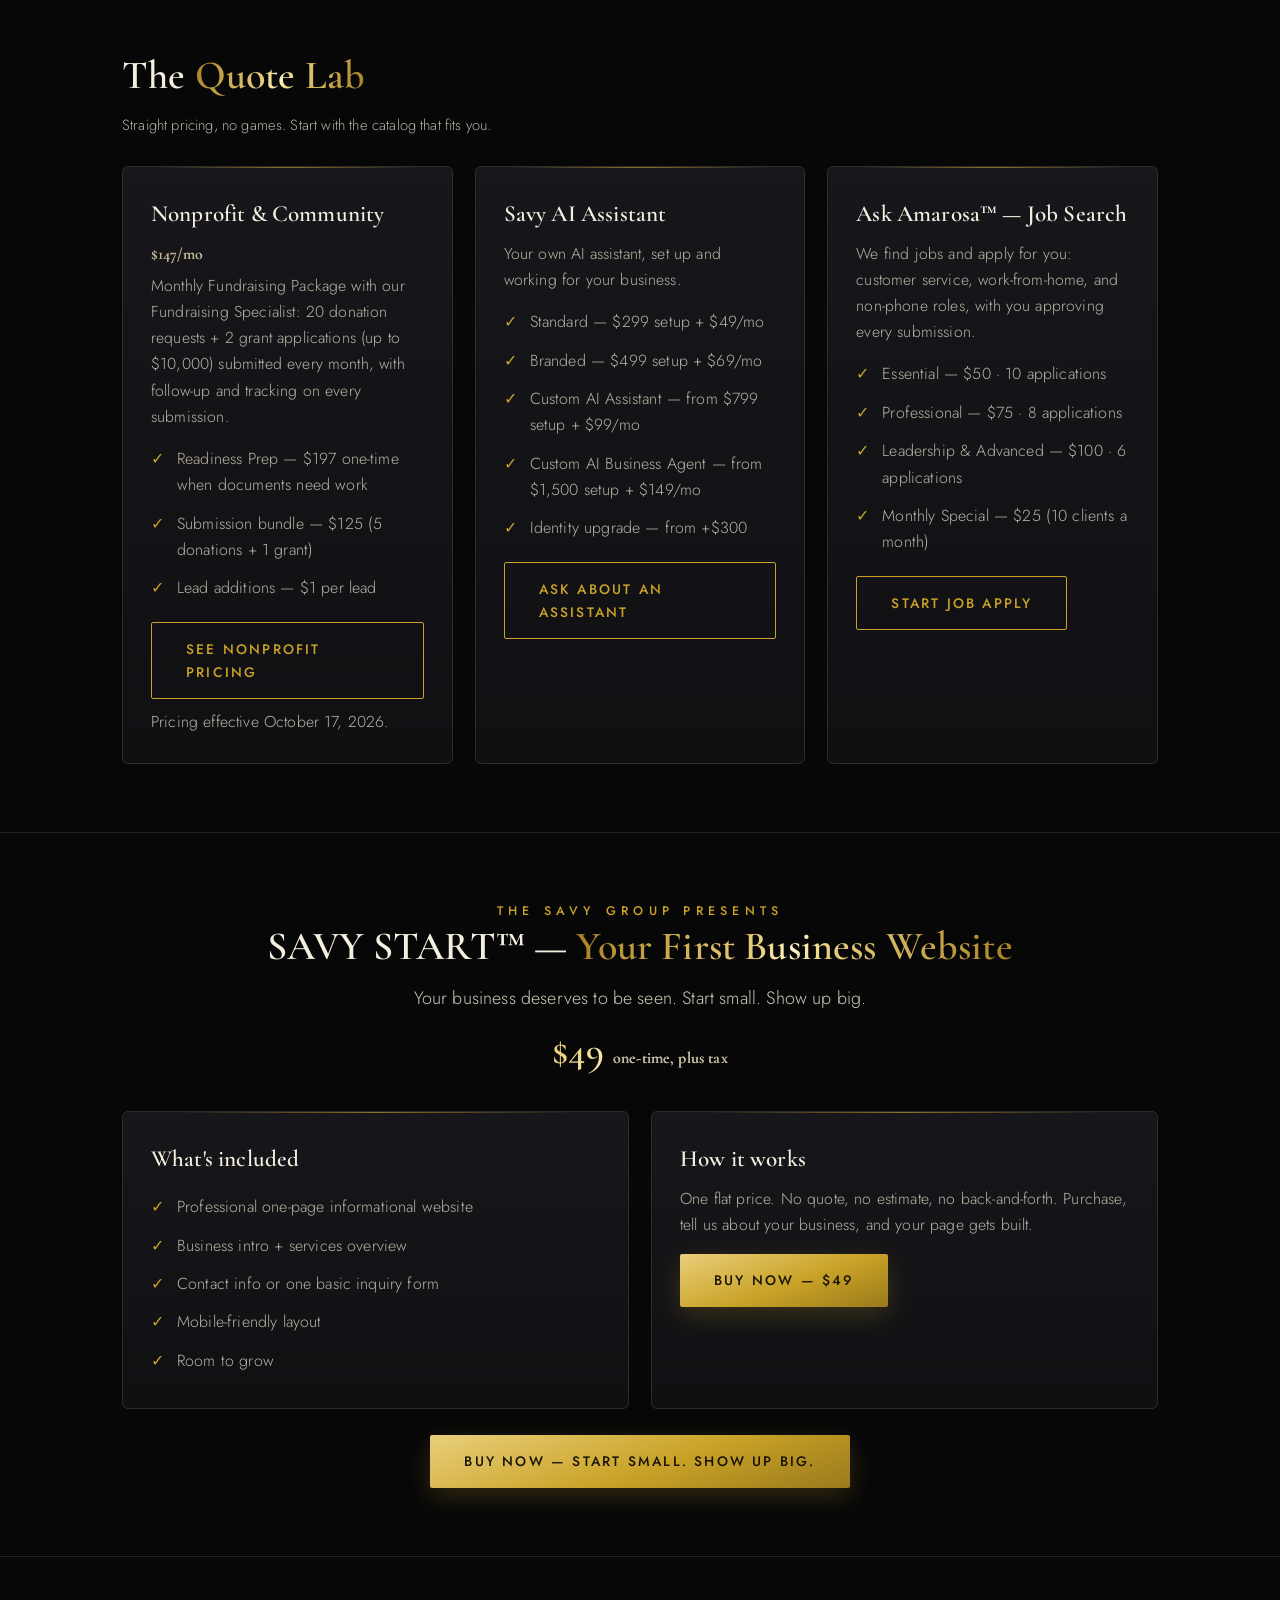
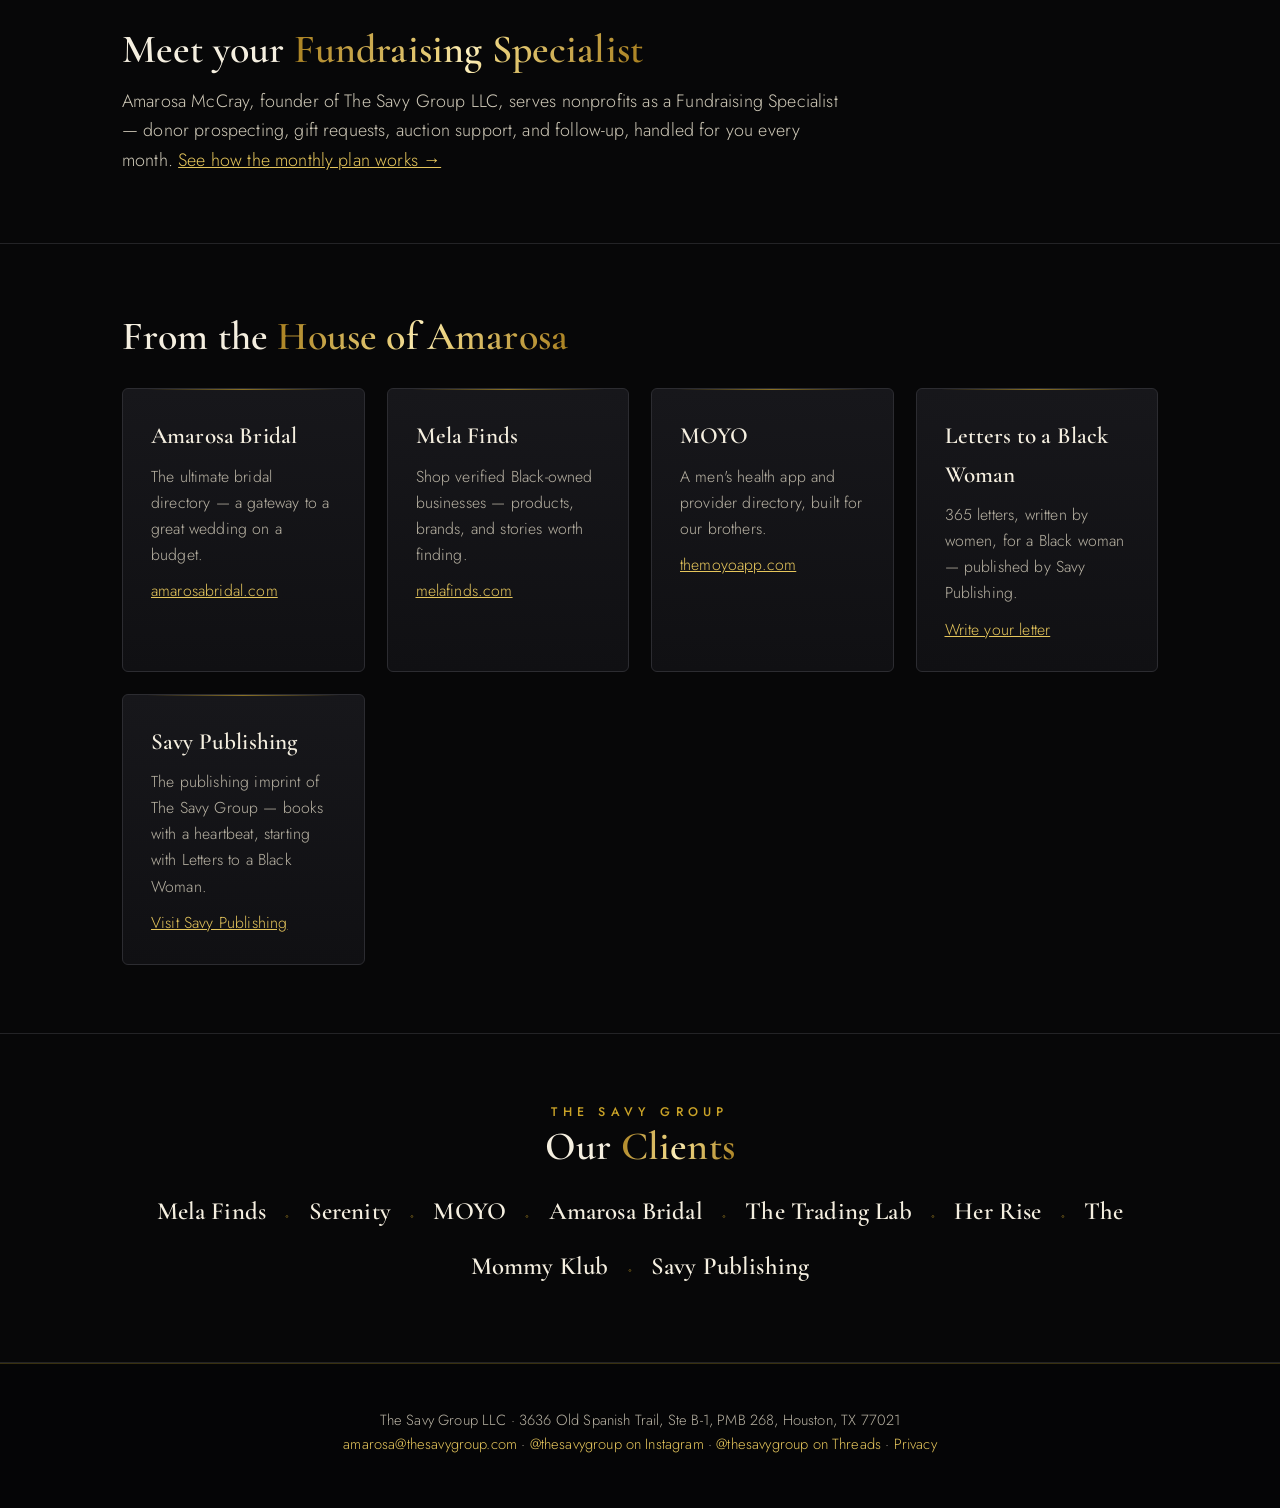
==== commit 65247e91: "Add Our Clients list to homepage" ====
--- a/index.html
+++ b/index.html
@@ -140,6 +140,14 @@
   </div>
 </section>
 
+<section>
+  <div class="wrap center">
+    <p class="kicker">The Savy Group</p>
+    <h2>Our <span class="gold">Clients</span></h2>
+    <p class="client-list">Mela Finds <span class="dia">◇</span> Serenity <span class="dia">◇</span> MOYO <span class="dia">◇</span> Amarosa Bridal <span class="dia">◇</span> The Trading Lab <span class="dia">◇</span> Her Rise <span class="dia">◇</span> The Mommy Klub <span class="dia">◇</span> Savy Publishing</p>
+  </div>
+</section>
+
 <footer class="site">
   <div class="wrap">
     <p>The Savy Group LLC · 3636 Old Spanish Trail, Ste B-1, PMB 268, Houston, TX 77021</p>
--- a/styles.css
+++ b/styles.css
@@ -60,3 +60,5 @@
 blockquote{background:var(--panel);border-left:3px solid var(--gold);padding:18px 22px;margin:20px 0;color:var(--muted);font-family:'Cormorant Garamond',Georgia,serif;font-style:italic;font-size:1.18rem}
 .topic{margin:0 0 18px}
 .topic p{color:var(--muted)}
+.client-list{font-family:'Cormorant Garamond',Georgia,serif;font-size:clamp(1.25rem,2.6vw,1.55rem);font-weight:600;color:var(--cream);line-height:2.2;margin-top:10px}
+.client-list .dia{color:var(--gold);font-size:.8rem;margin:0 13px;vertical-align:middle}
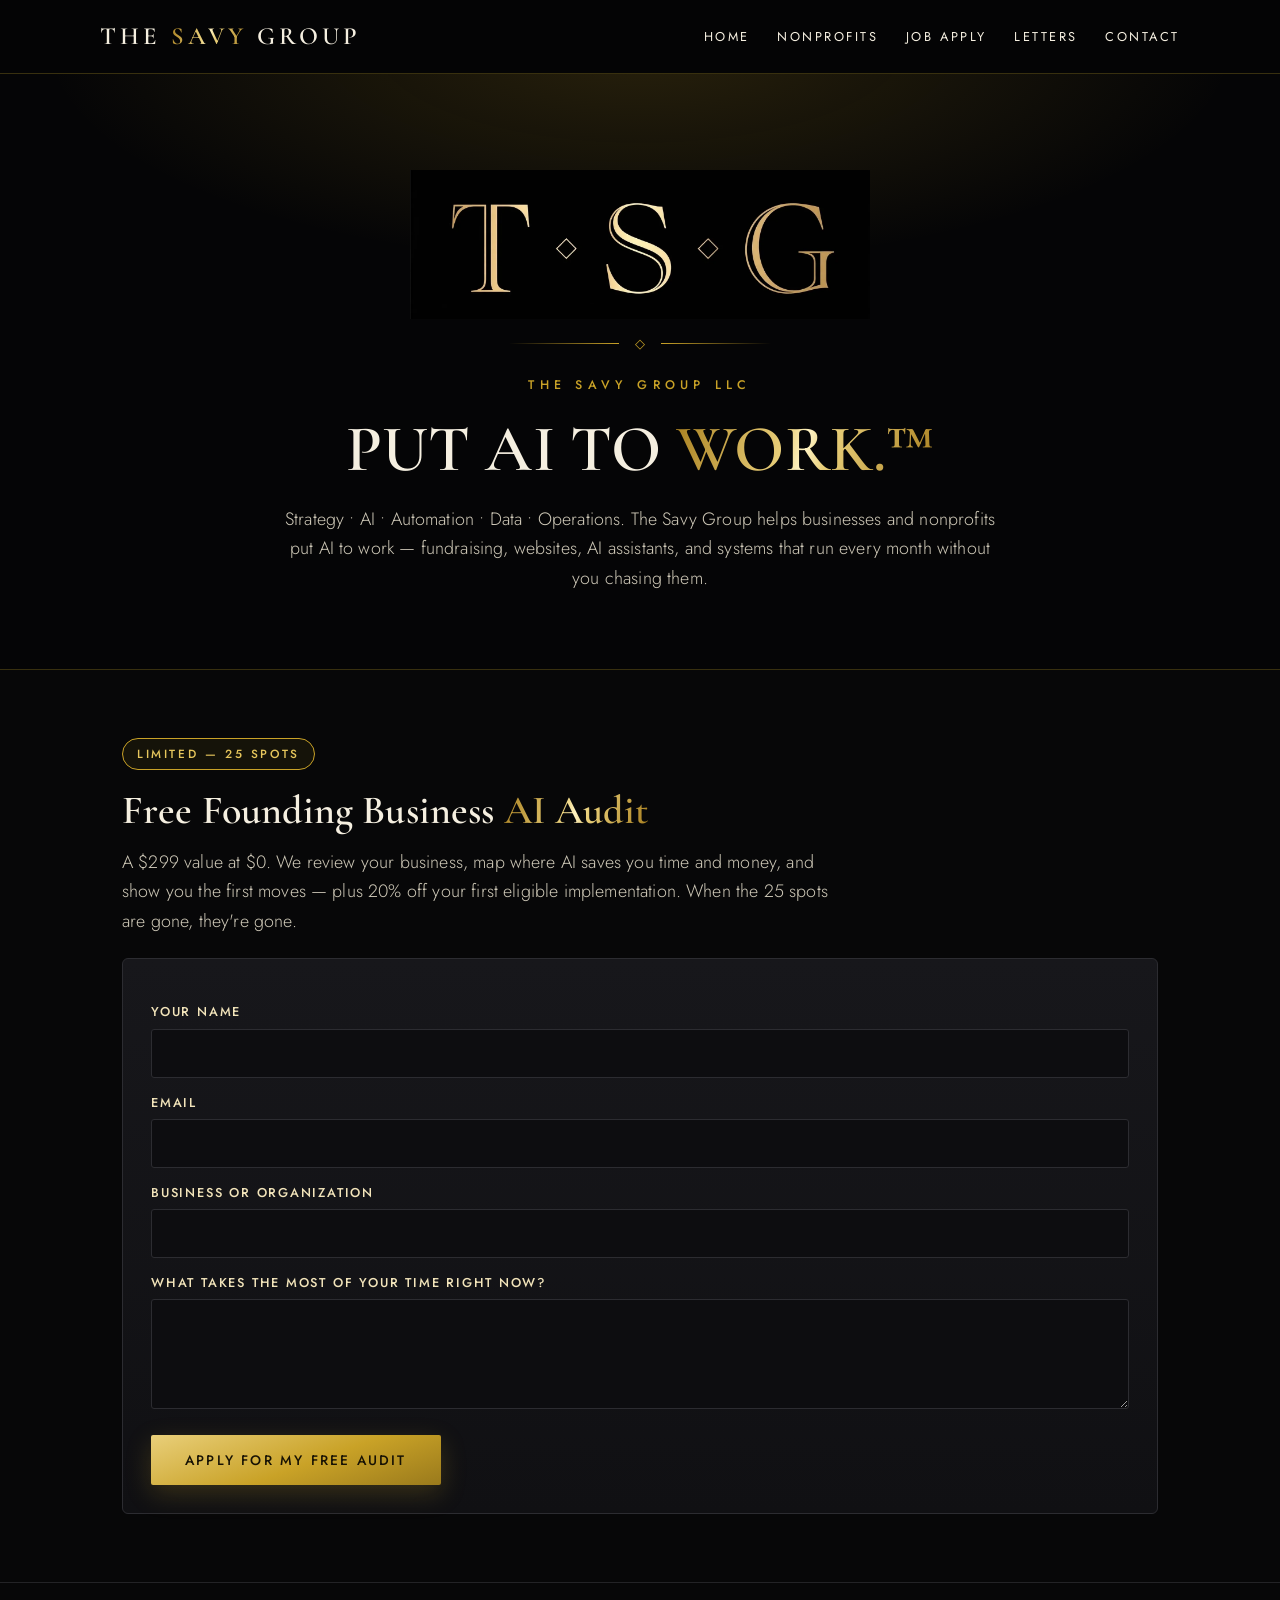
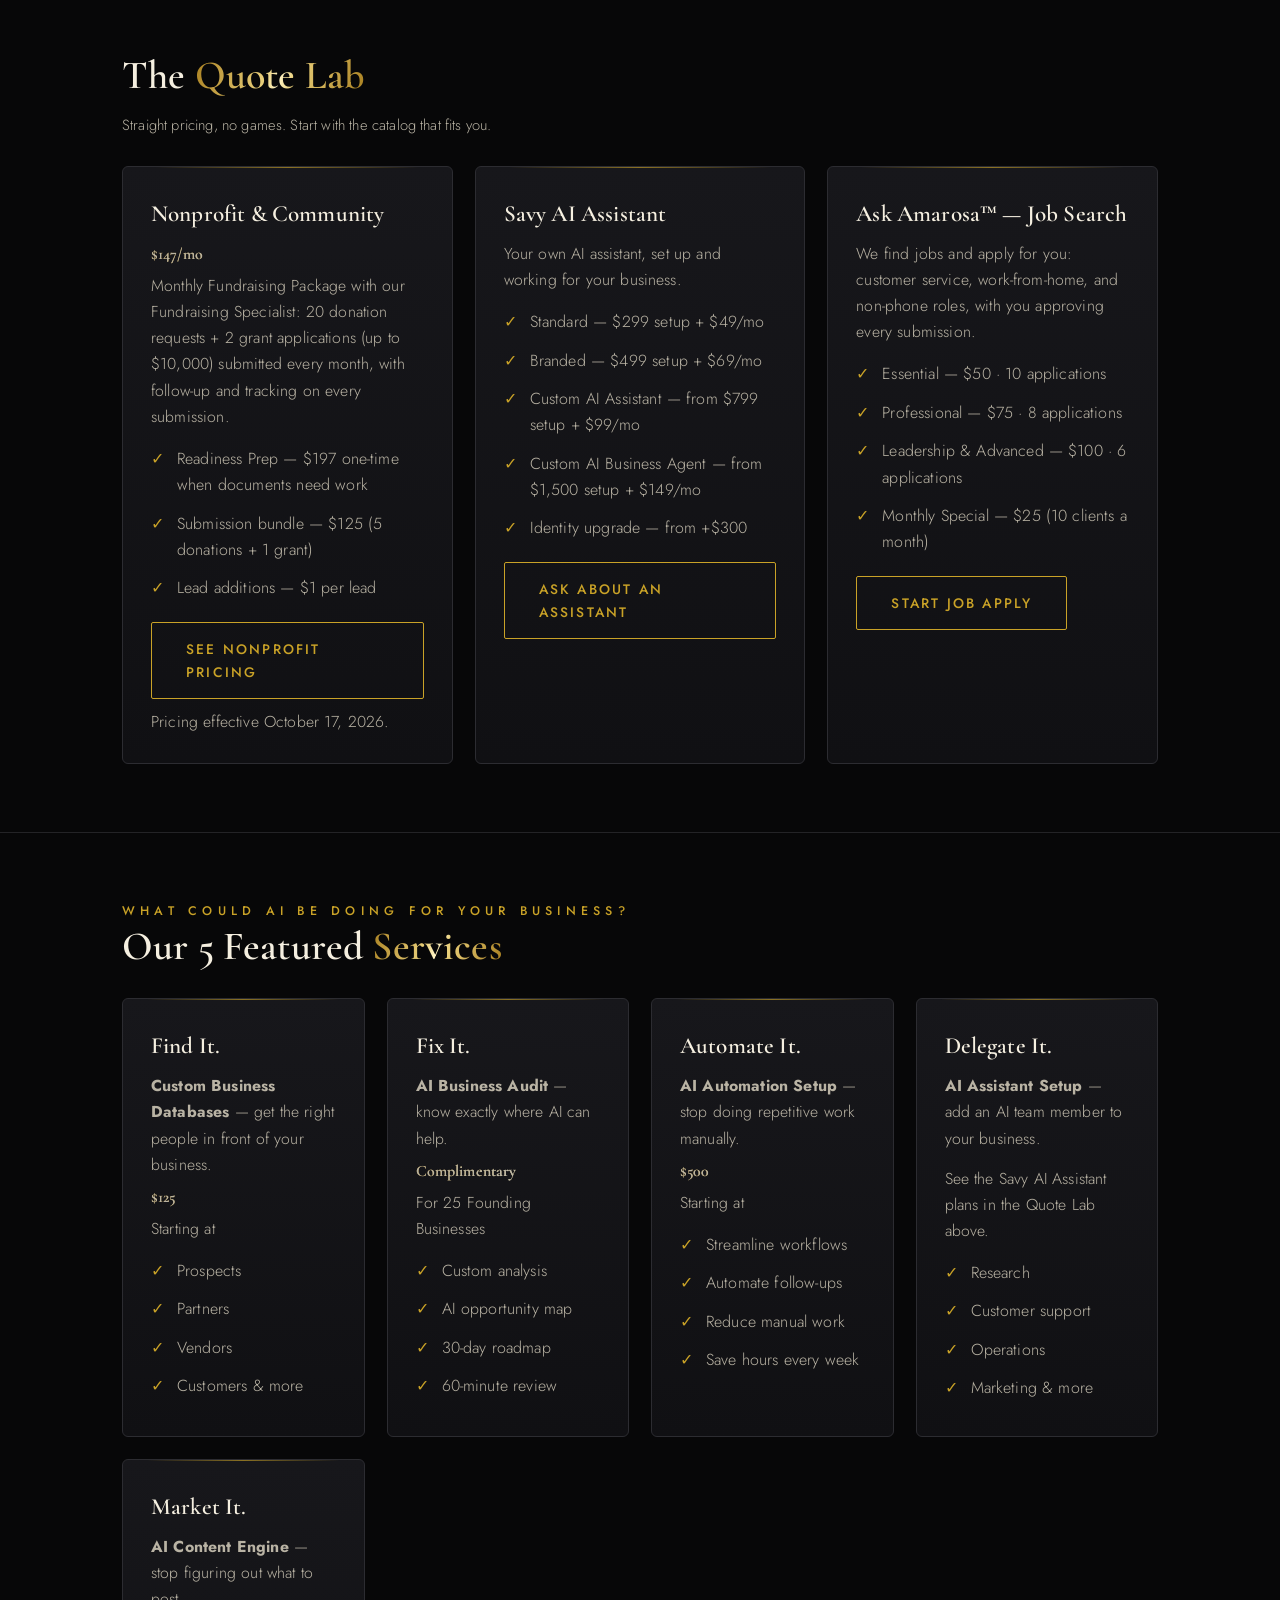
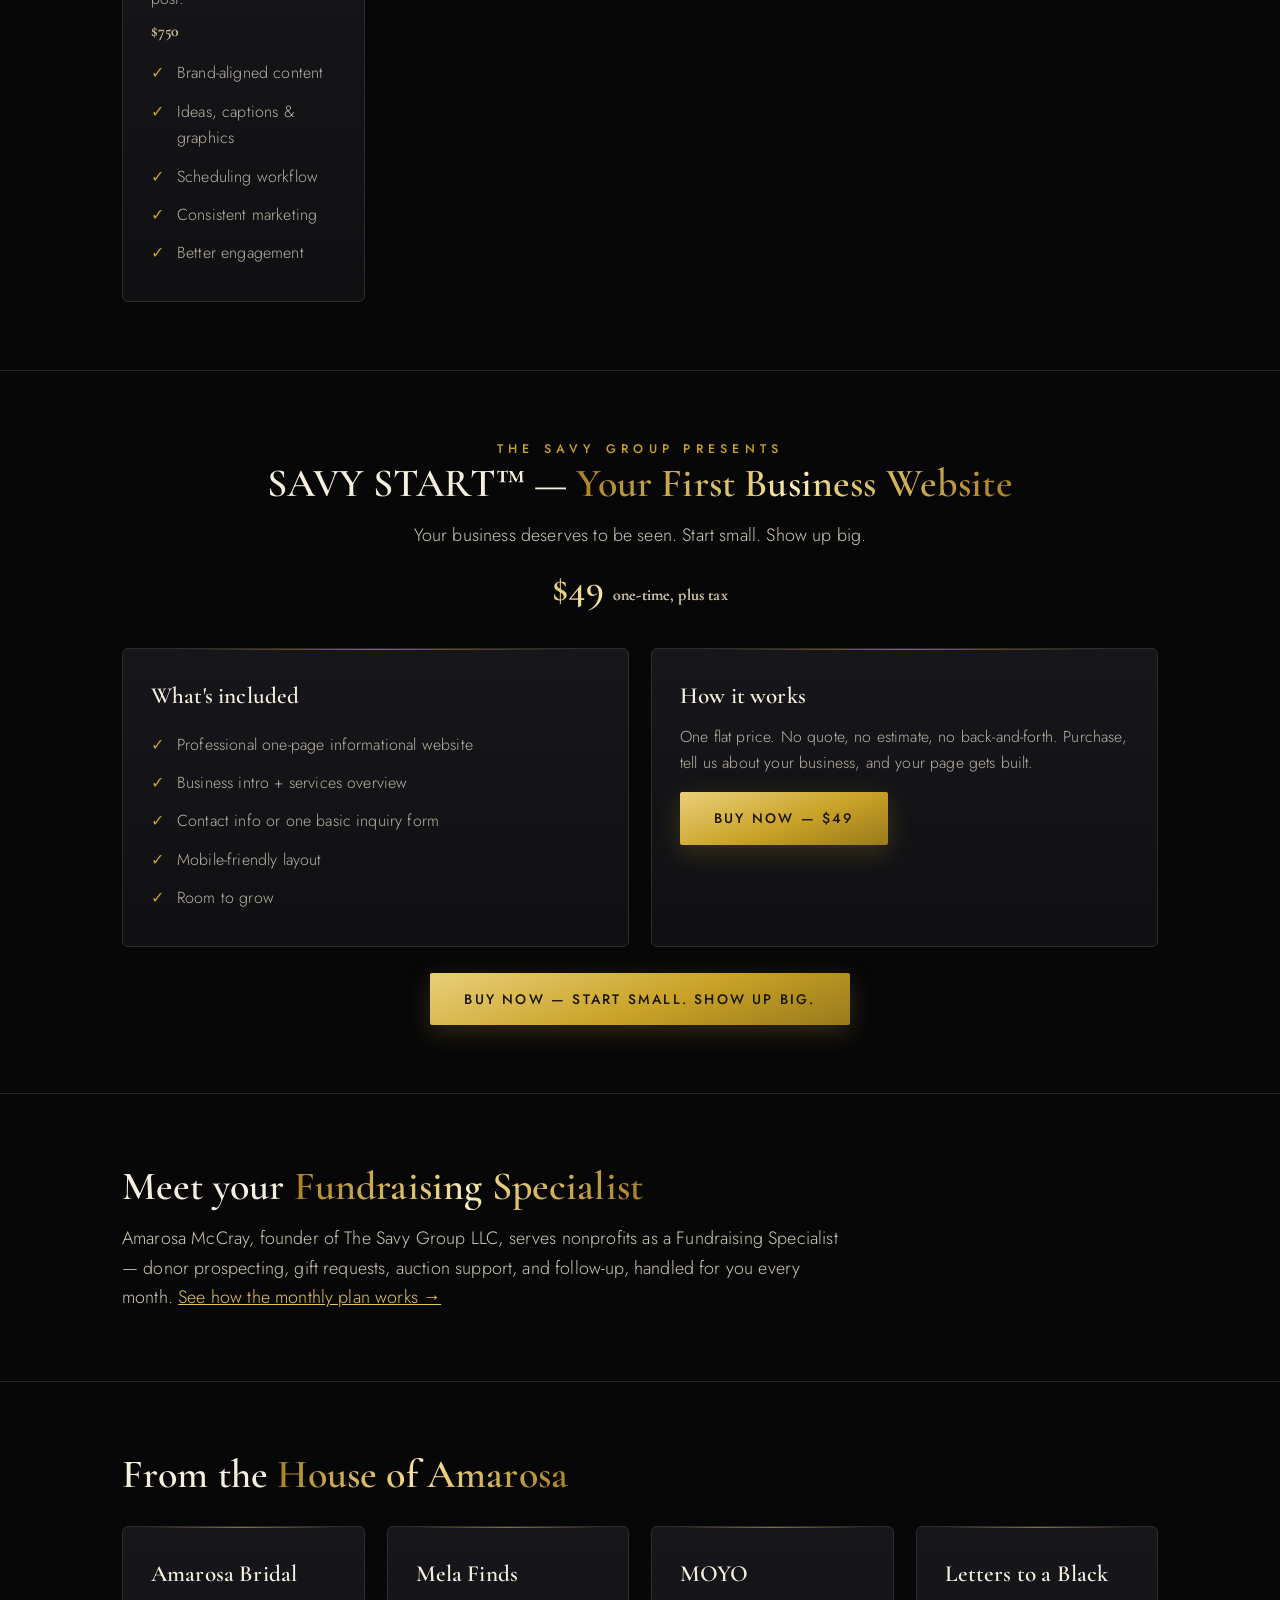
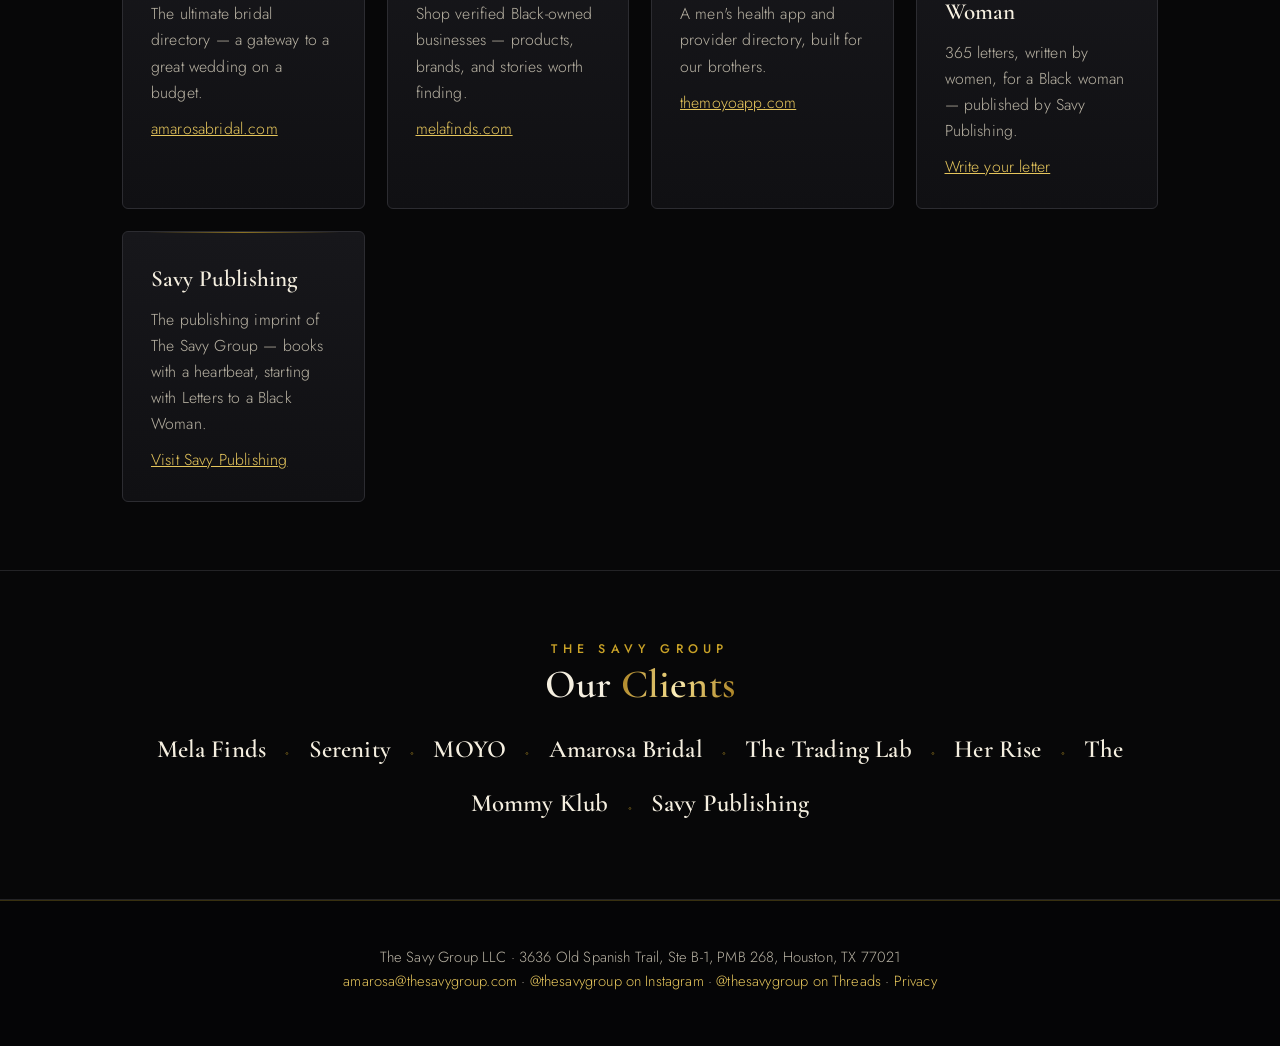
==== commit d18e944c: "Add Our 5 Featured Services section" ====
--- a/index.html
+++ b/index.html
@@ -93,6 +93,20 @@
   </div>
 </section>
 
+<section>
+  <div class="wrap">
+    <p class="kicker">What Could AI Be Doing For Your Business?</p>
+    <h2>Our 5 Featured <span class="gold">Services</span></h2>
+    <div class="grid">
+      <div class="card"><h3>Find It.</h3><p><strong>Custom Business Databases</strong> — get the right people in front of your business.</p><p class="price">$125</p><p class="note">Starting at</p><ul class="check"><li>Prospects</li><li>Partners</li><li>Vendors</li><li>Customers &amp; more</li></ul></div>
+      <div class="card"><h3>Fix It.</h3><p><strong>AI Business Audit</strong> — know exactly where AI can help.</p><p class="price">Complimentary</p><p class="note">For 25 Founding Businesses</p><ul class="check"><li>Custom analysis</li><li>AI opportunity map</li><li>30-day roadmap</li><li>60-minute review</li></ul></div>
+      <div class="card"><h3>Automate It.</h3><p><strong>AI Automation Setup</strong> — stop doing repetitive work manually.</p><p class="price">$500</p><p class="note">Starting at</p><ul class="check"><li>Streamline workflows</li><li>Automate follow-ups</li><li>Reduce manual work</li><li>Save hours every week</li></ul></div>
+      <div class="card"><h3>Delegate It.</h3><p><strong>AI Assistant Setup</strong> — add an AI team member to your business.</p><p class="note" style="margin-top:14px">See the Savy AI Assistant plans in the Quote Lab above.</p><ul class="check"><li>Research</li><li>Customer support</li><li>Operations</li><li>Marketing &amp; more</li></ul></div>
+      <div class="card"><h3>Market It.</h3><p><strong>AI Content Engine</strong> — stop figuring out what to post.</p><p class="price">$750</p><ul class="check"><li>Brand-aligned content</li><li>Ideas, captions &amp; graphics</li><li>Scheduling workflow</li><li>Consistent marketing</li><li>Better engagement</li></ul></div>
+    </div>
+  </div>
+</section>
+
 <section id="savy-start">
   <div class="wrap center">
     <p class="kicker">The Savy Group Presents</p>
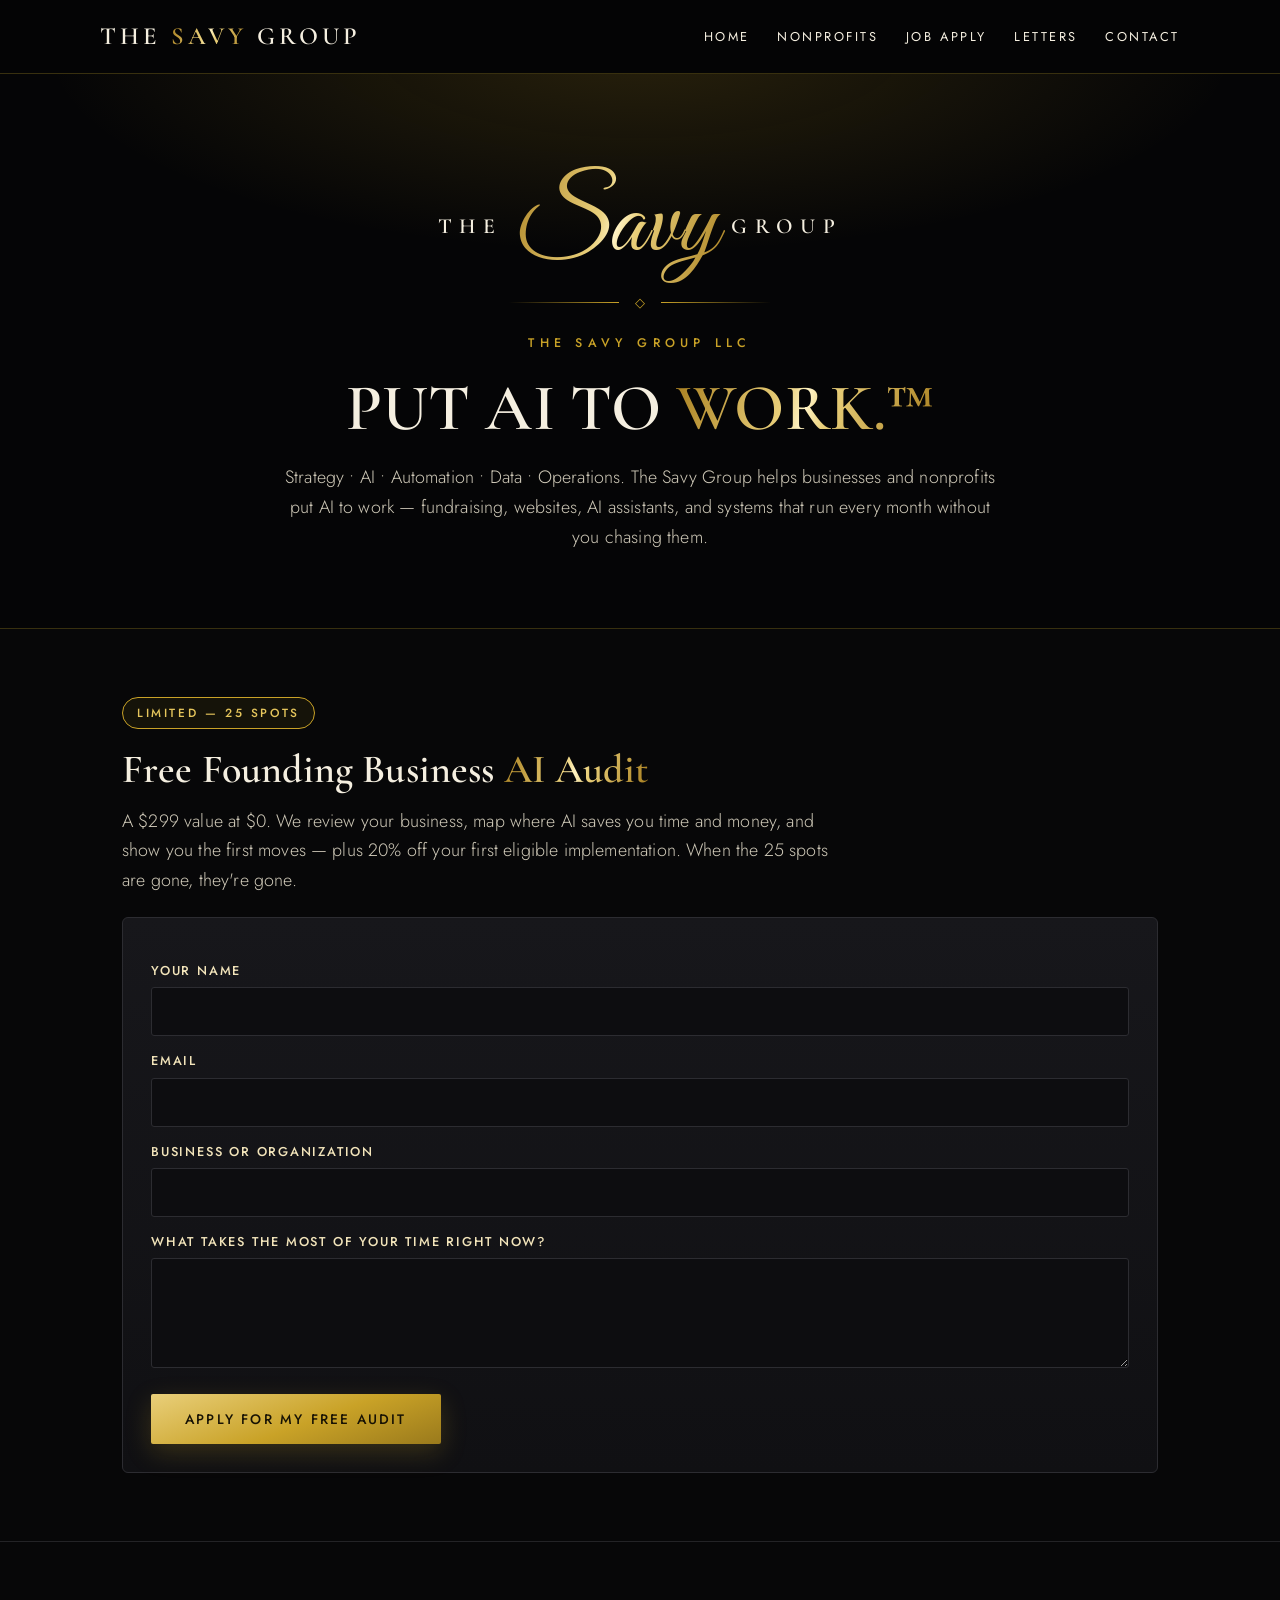
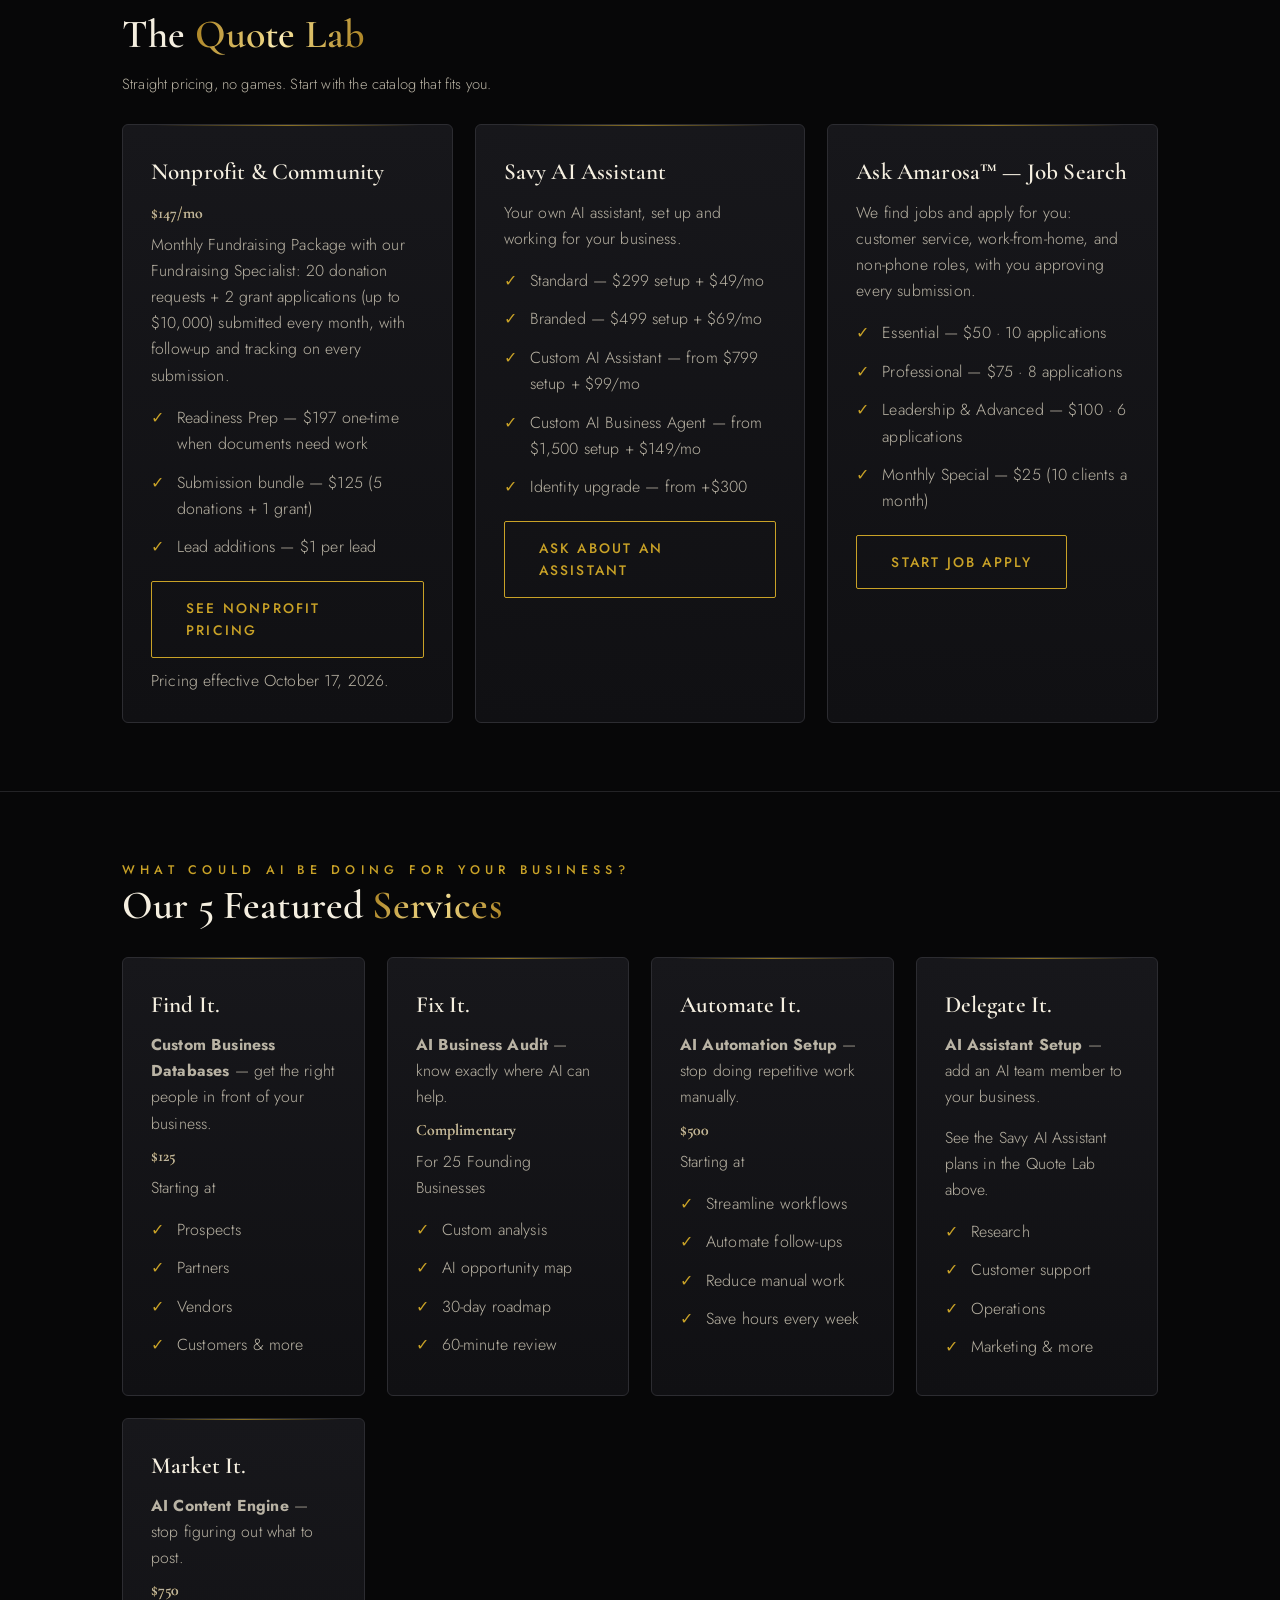
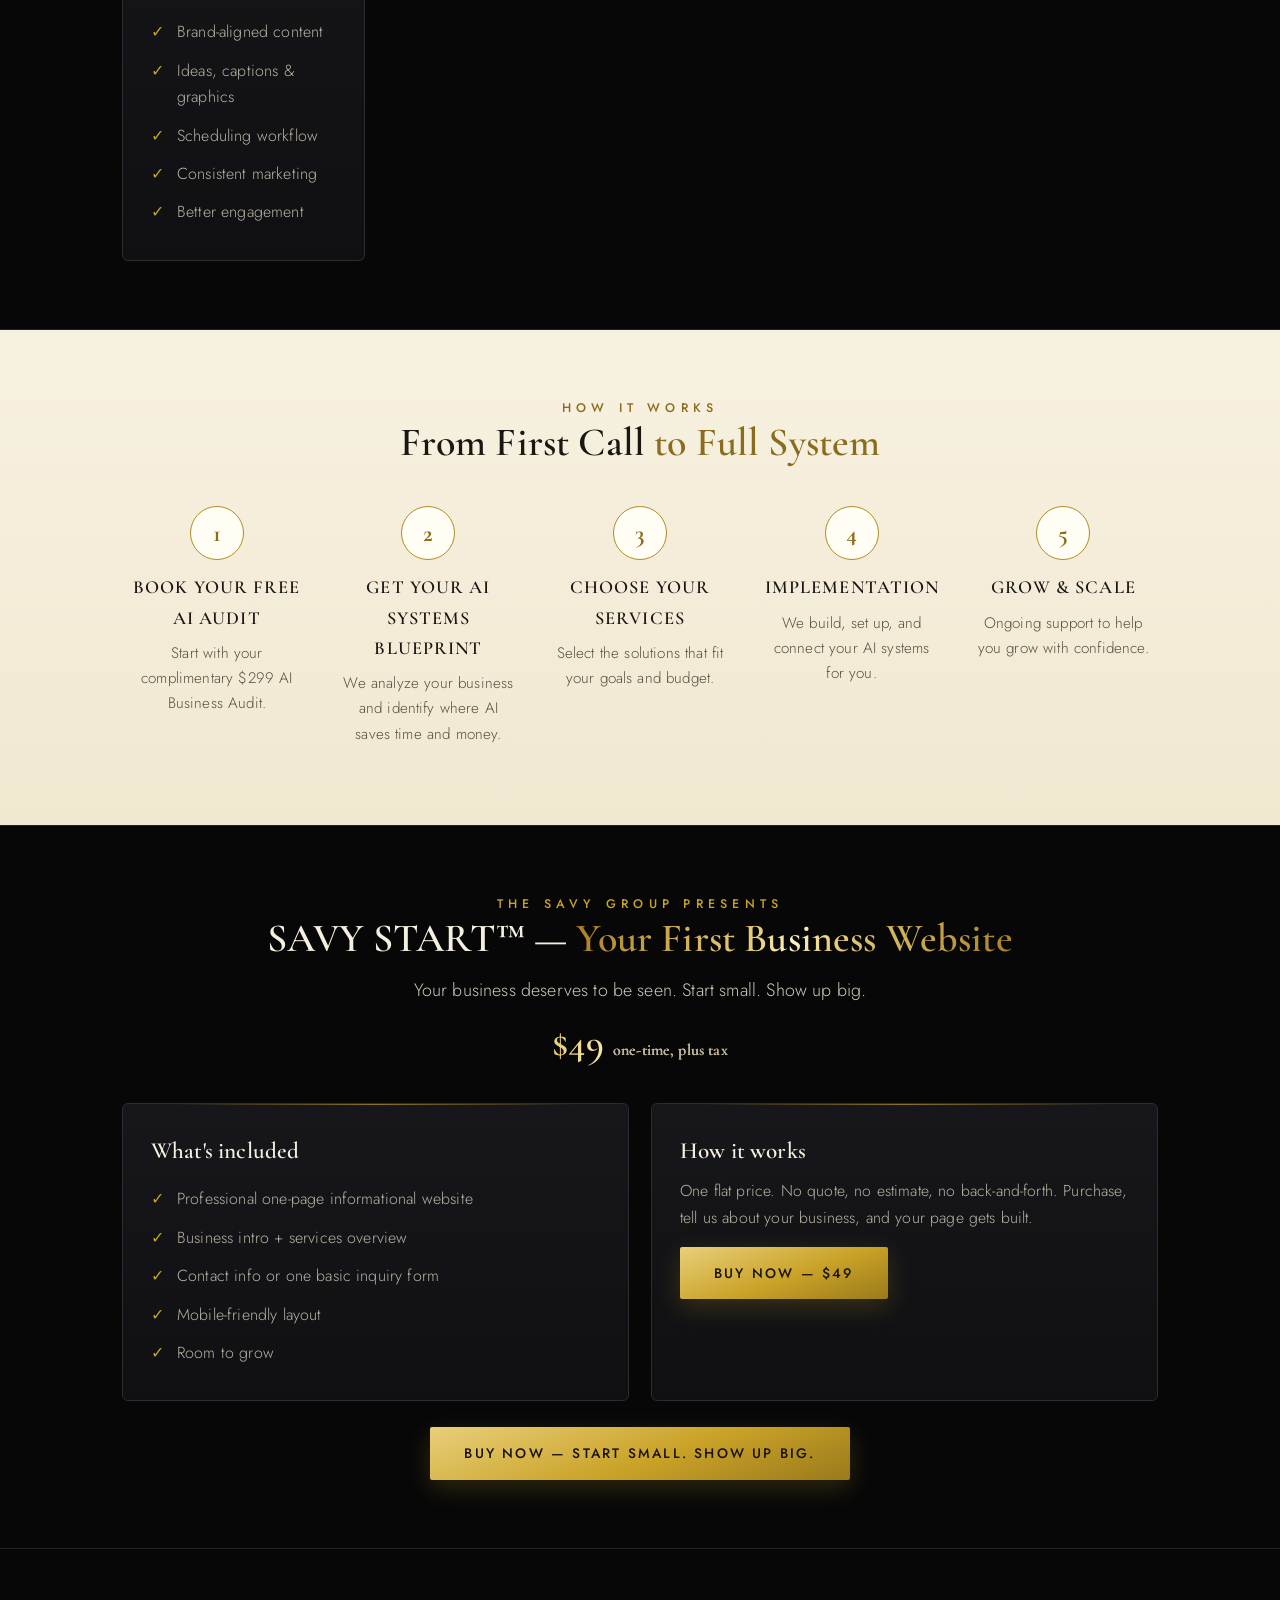
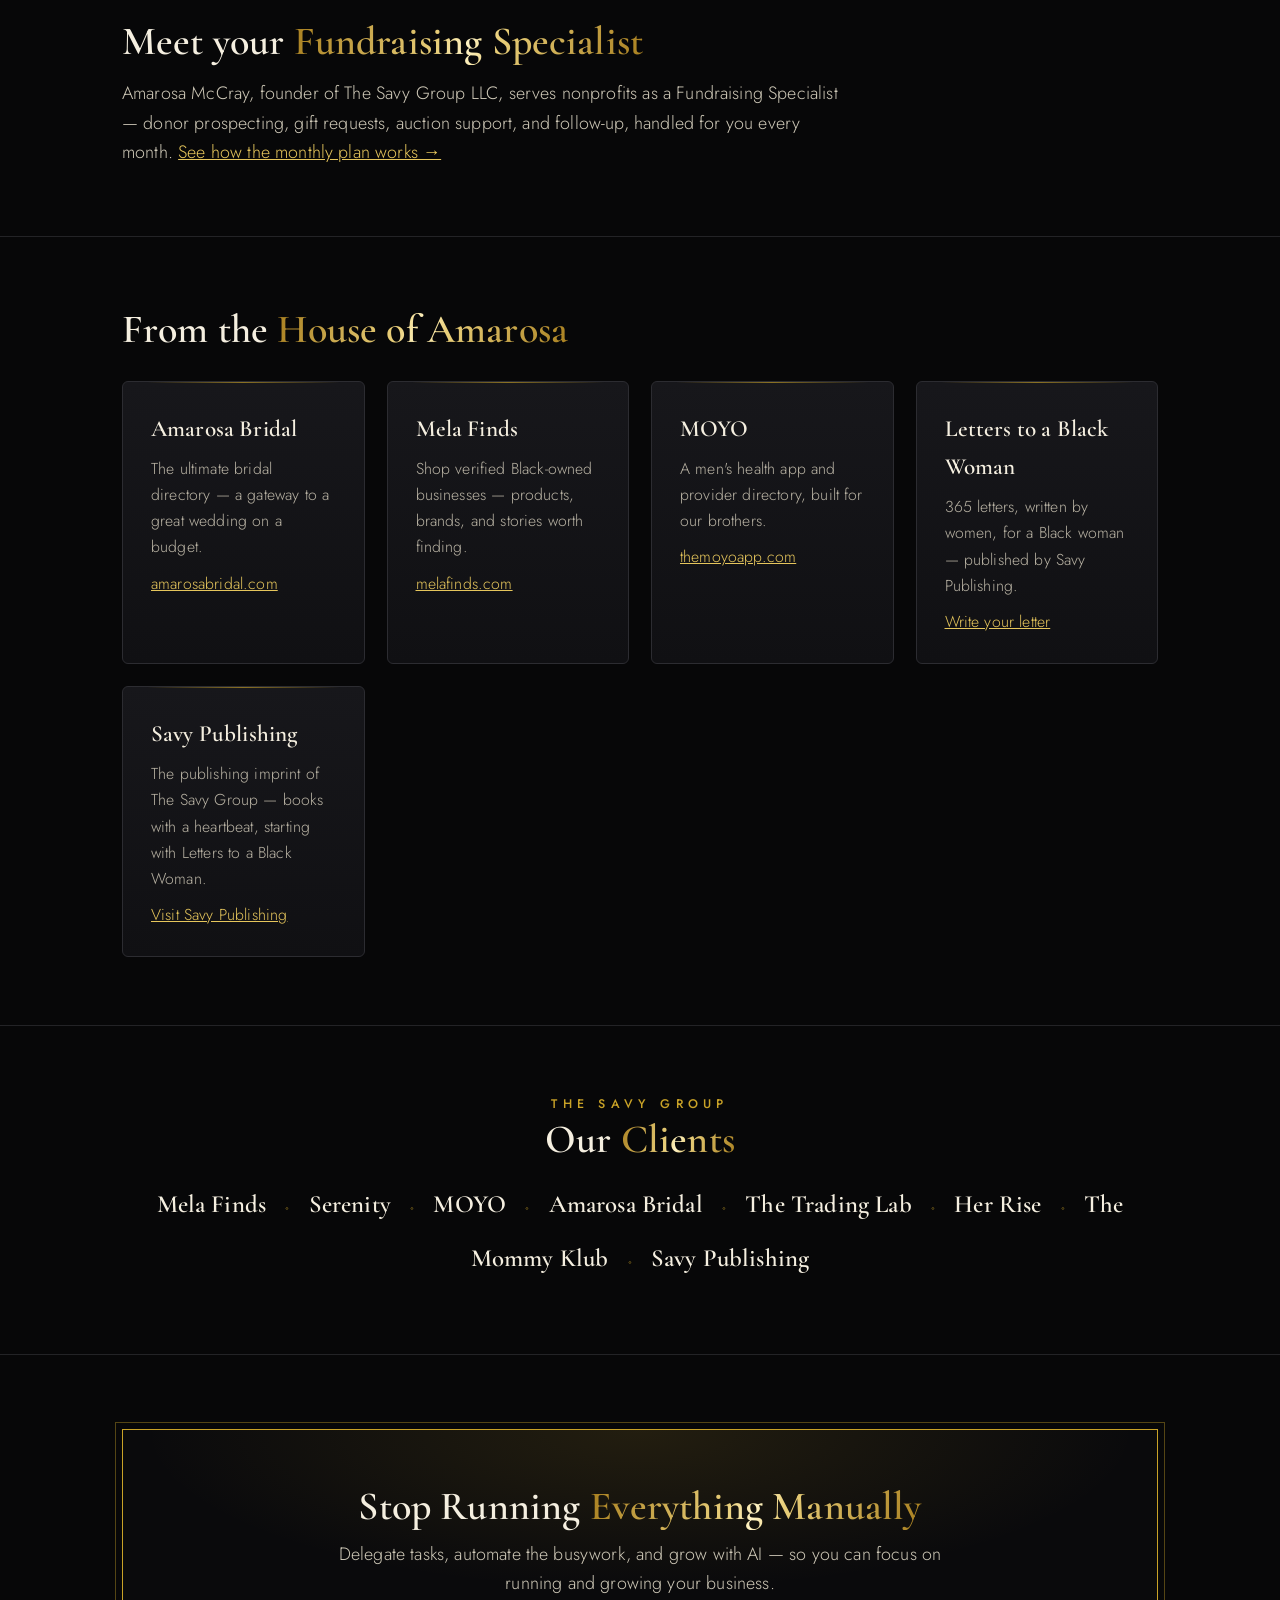
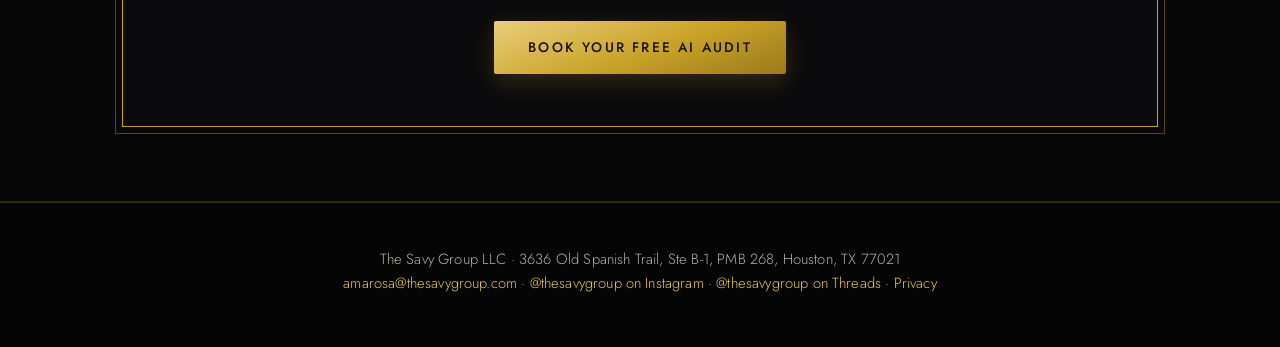
==== commit c4c8b498: "Remove crest, script wordmark, cream How It Works, CTA panel" ====
--- a/index.html
+++ b/index.html
@@ -22,7 +22,7 @@
 
 <div class="hero">
   <div class="wrap">
-    <img class="hero-logo" src="tsg-logo-wide.webp" alt="T·S·G — The Savy Group">
+    <div class="hero-word"><span class="hw-the">The</span> <span class="hw-script">Savy</span> <span class="hw-group">Group</span></div>
     <div class="ornament"><span>◇</span></div>
     <p class="kicker">The Savy Group LLC</p>
     <h1>PUT AI TO <span class="gold">WORK.™</span></h1>
@@ -107,6 +107,20 @@
   </div>
 </section>
 
+<section class="cream">
+  <div class="wrap">
+    <p class="kicker center" style="text-align:center">How It Works</p>
+    <h2 style="text-align:center">From First Call <span style="color:#8a6d1c">to Full System</span></h2>
+    <div class="steps">
+      <div class="step"><span class="num">1</span><h3>Book Your Free AI Audit</h3><p>Start with your complimentary $299 AI Business Audit.</p></div>
+      <div class="step"><span class="num">2</span><h3>Get Your AI Systems Blueprint</h3><p>We analyze your business and identify where AI saves time and money.</p></div>
+      <div class="step"><span class="num">3</span><h3>Choose Your Services</h3><p>Select the solutions that fit your goals and budget.</p></div>
+      <div class="step"><span class="num">4</span><h3>Implementation</h3><p>We build, set up, and connect your AI systems for you.</p></div>
+      <div class="step"><span class="num">5</span><h3>Grow &amp; Scale</h3><p>Ongoing support to help you grow with confidence.</p></div>
+    </div>
+  </div>
+</section>
+
 <section id="savy-start">
   <div class="wrap center">
     <p class="kicker">The Savy Group Presents</p>
@@ -162,6 +176,16 @@
   </div>
 </section>
 
+<section>
+  <div class="wrap">
+    <div class="cta-panel">
+      <h2>Stop Running <span class="gold">Everything Manually</span></h2>
+      <p class="lede">Delegate tasks, automate the busywork, and grow with AI — so you can focus on running and growing your business.</p>
+      <a class="btn" href="contact.html">Book Your Free AI Audit</a>
+    </div>
+  </div>
+</section>
+
 <footer class="site">
   <div class="wrap">
     <p>The Savy Group LLC · 3636 Old Spanish Trail, Ste B-1, PMB 268, Houston, TX 77021</p>
--- a/styles.css
+++ b/styles.css
@@ -1,4 +1,4 @@
-@import url('https://fonts.googleapis.com/css2?family=Cormorant+Garamond:ital,wght@0,500;0,600;0,700;1,500;1,600&family=Jost:wght@300;400;500;600&display=swap');
+@import url('https://fonts.googleapis.com/css2?family=Cormorant+Garamond:ital,wght@0,500;0,600;0,700;1,500;1,600&family=Great+Vibes&family=Jost:wght@300;400;500;600&display=swap');
 :root{
   --black:#070708; --panel:#141416; --panel2:#1a1a1e;
   --gold:#c9a227; --gold-soft:#e6c65c; --champagne:#f3e5bb; --cream:#f5efe0; --muted:#b9b3a4;
@@ -62,3 +62,22 @@
 .topic p{color:var(--muted)}
 .client-list{font-family:'Cormorant Garamond',Georgia,serif;font-size:clamp(1.25rem,2.6vw,1.55rem);font-weight:600;color:var(--cream);line-height:2.2;margin-top:10px}
 .client-list .dia{color:var(--gold);font-size:.8rem;margin:0 13px;vertical-align:middle}
+.hero-word{line-height:1;padding-top:6px}
+.hw-the,.hw-group{font-family:'Cormorant Garamond',Georgia,serif;font-weight:600;letter-spacing:.34em;text-transform:uppercase;font-size:clamp(1rem,2.4vw,1.35rem);color:var(--cream);vertical-align:middle}
+.hw-script{font-family:'Great Vibes',cursive;font-size:clamp(4.2rem,10vw,6.4rem);background:var(--gold-grad);-webkit-background-clip:text;background-clip:text;color:transparent;vertical-align:middle;padding:0 .08em}
+section.cream{background:linear-gradient(180deg,#f7f1e1,#f1e8d0);color:#201d15}
+section.cream h2,section.cream h3{color:#191712}
+section.cream .lede,section.cream .note,section.cream p{color:#55503f}
+section.cream .kicker{color:#8a6d1c}
+section.cream .card{background:#fffdf4;border-color:#ddd0a8;box-shadow:0 10px 26px rgba(90,74,20,.10)}
+section.cream .card p,section.cream ul.check li{color:#55503f}
+section.cream .price{background:none;color:#8a6d1c}
+section.cream blockquote{background:#fffdf4;color:#55503f}
+.steps{display:grid;grid-template-columns:repeat(auto-fit,minmax(180px,1fr));gap:22px;margin-top:30px}
+.step{text-align:center;padding:10px 8px}
+.step .num{display:inline-flex;align-items:center;justify-content:center;width:54px;height:54px;border:1px solid #b08d24;border-radius:50%;font-family:'Cormorant Garamond',Georgia,serif;font-size:1.5rem;font-weight:700;color:#8a6d1c;background:#fffdf4;margin-bottom:12px}
+.step h3{font-size:1.15rem;letter-spacing:.06em;text-transform:uppercase}
+.step p{font-size:.95rem}
+.cta-panel{border:1px solid var(--gold);outline:1px solid rgba(201,162,39,.4);outline-offset:6px;background:radial-gradient(ellipse 80% 90% at 50% 0%,rgba(201,162,39,.13),transparent 60%),#0a0a0c;padding:52px 34px;text-align:center;margin:6px auto}
+.cta-panel h2{margin-bottom:10px}
+.cta-panel p{max-width:640px;margin:0 auto 22px}
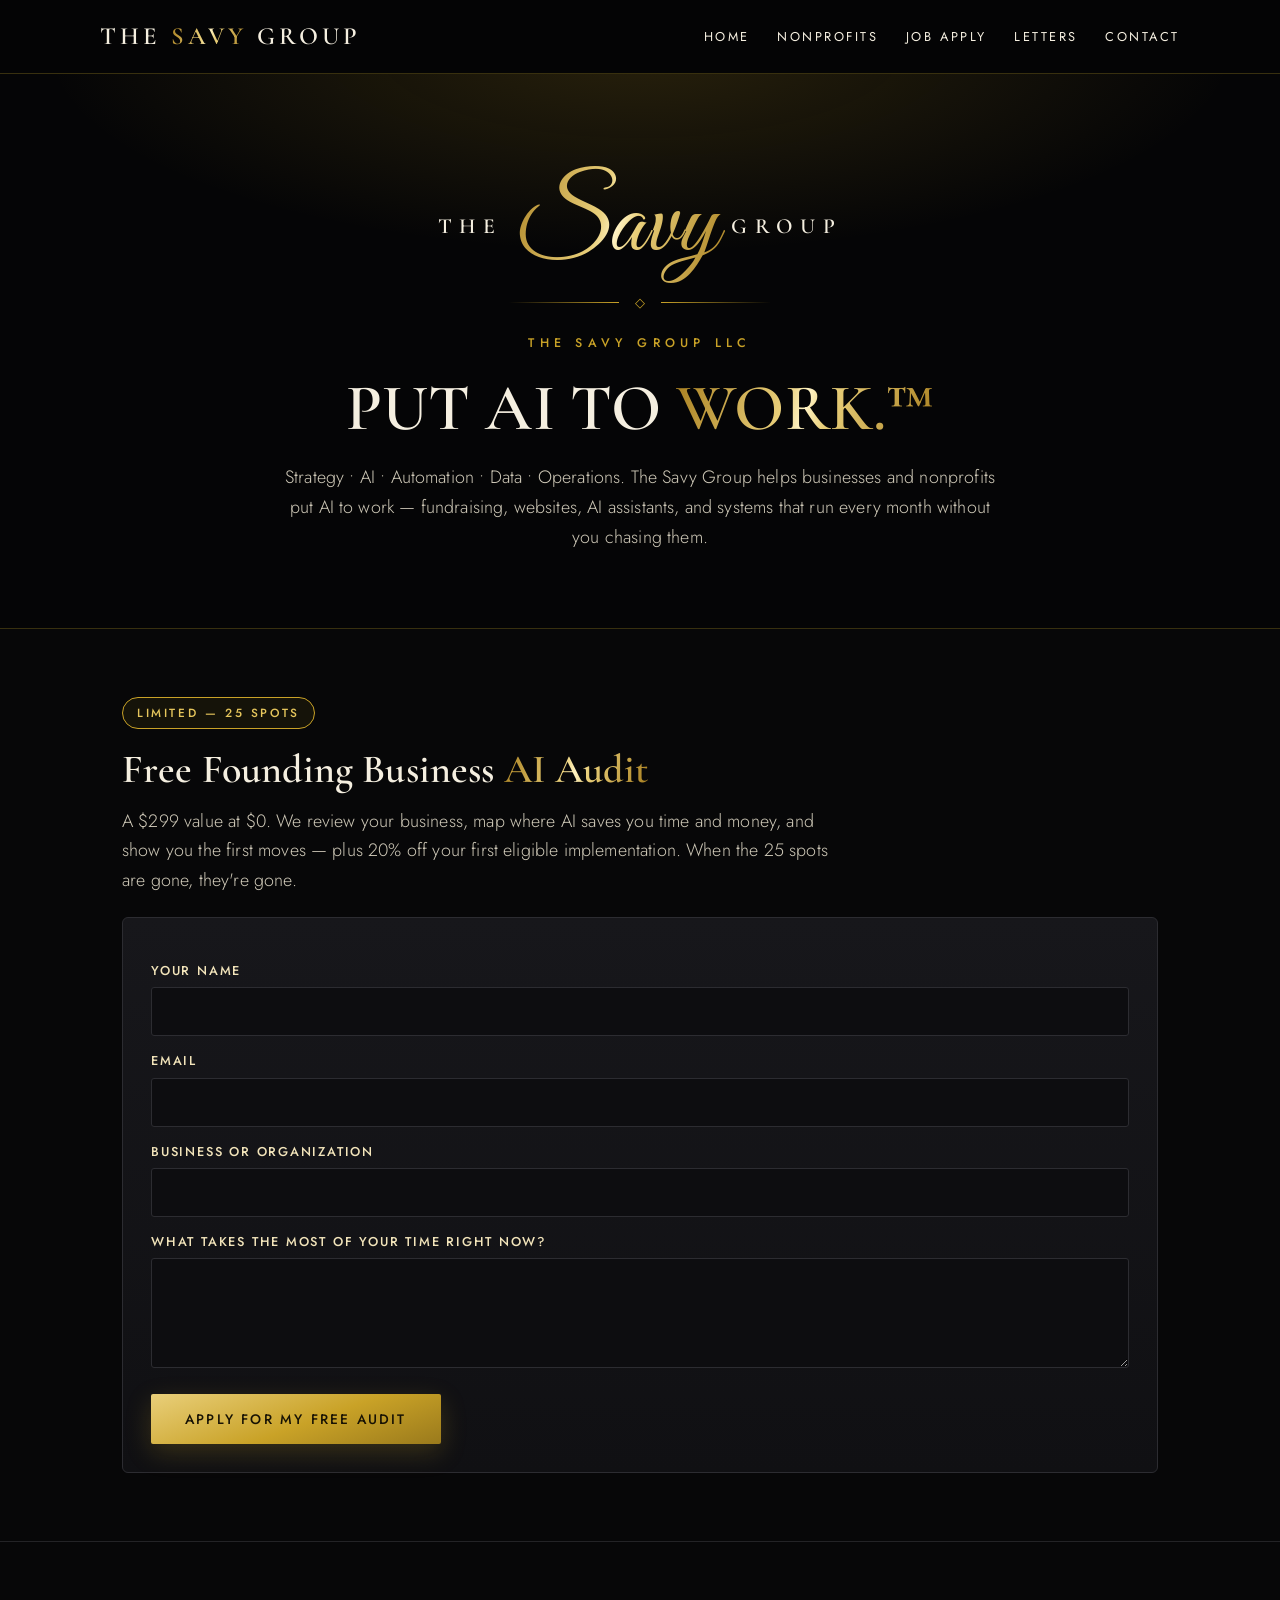
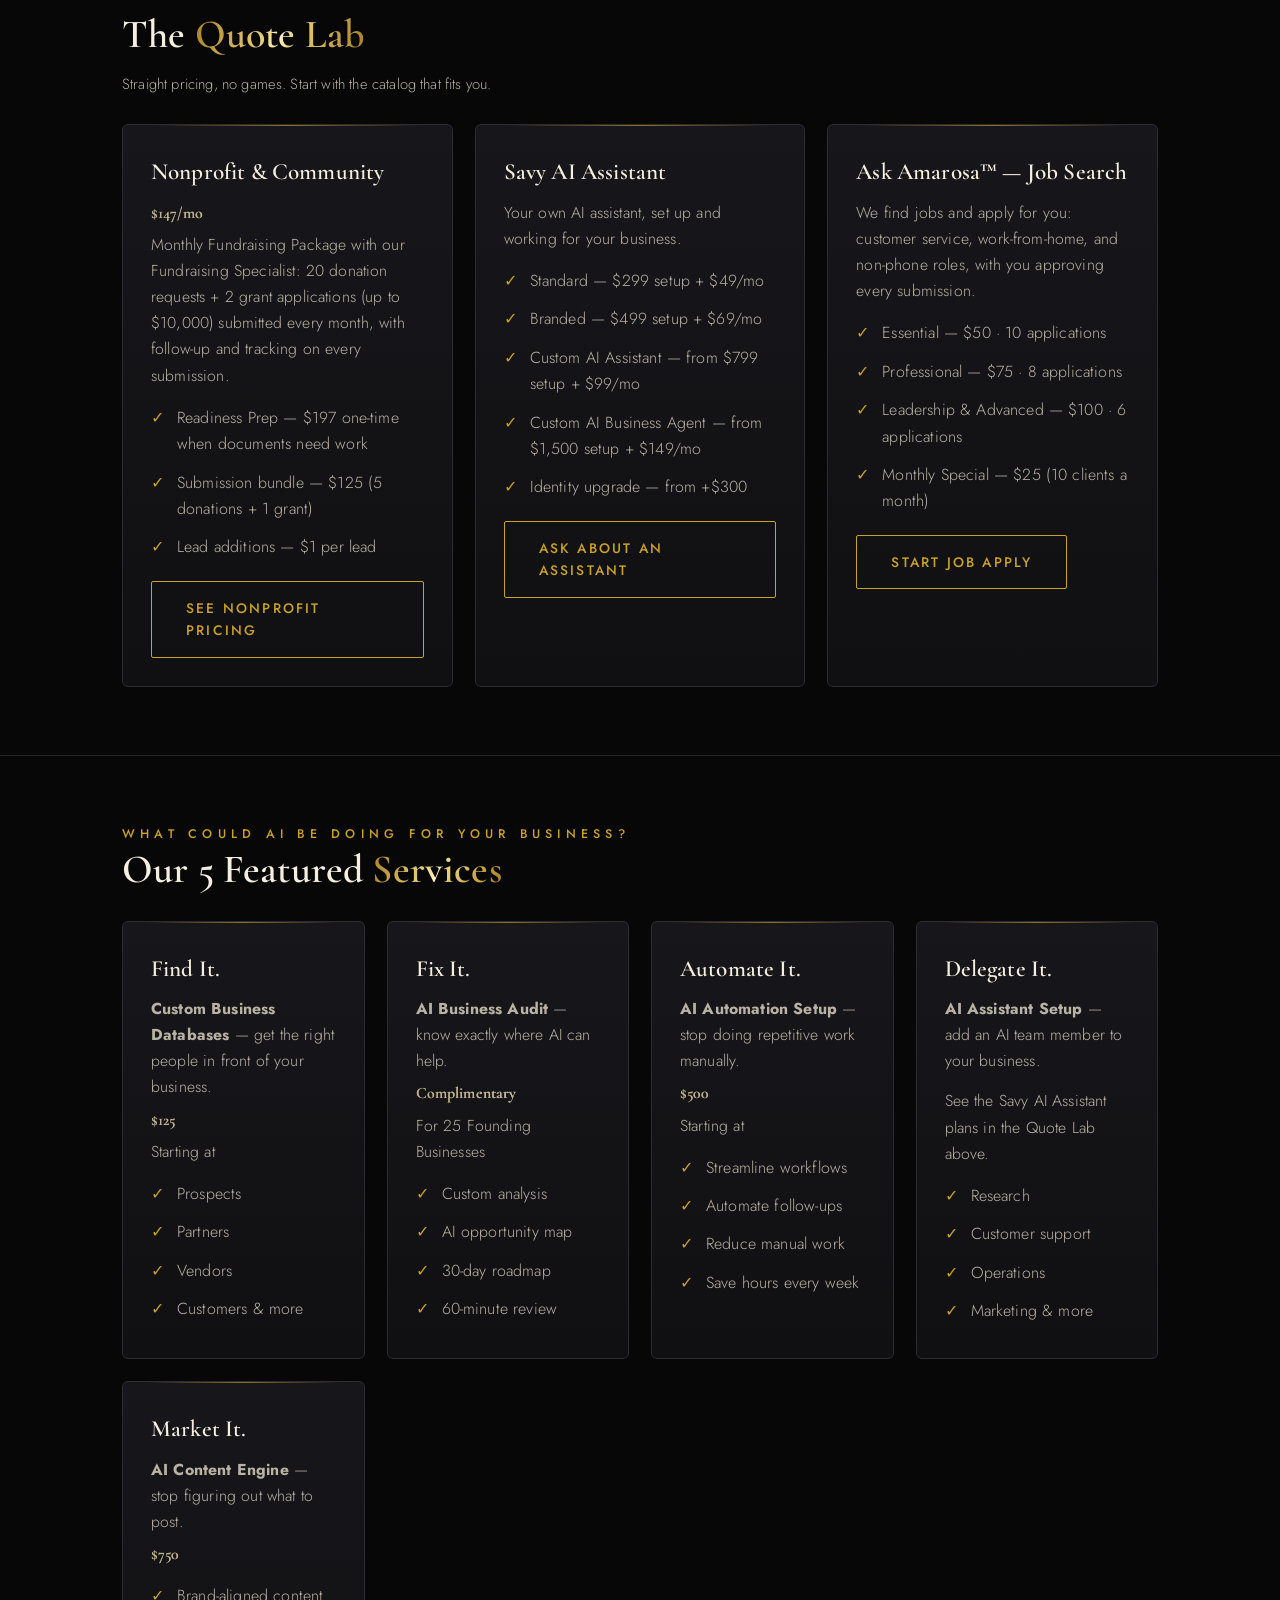
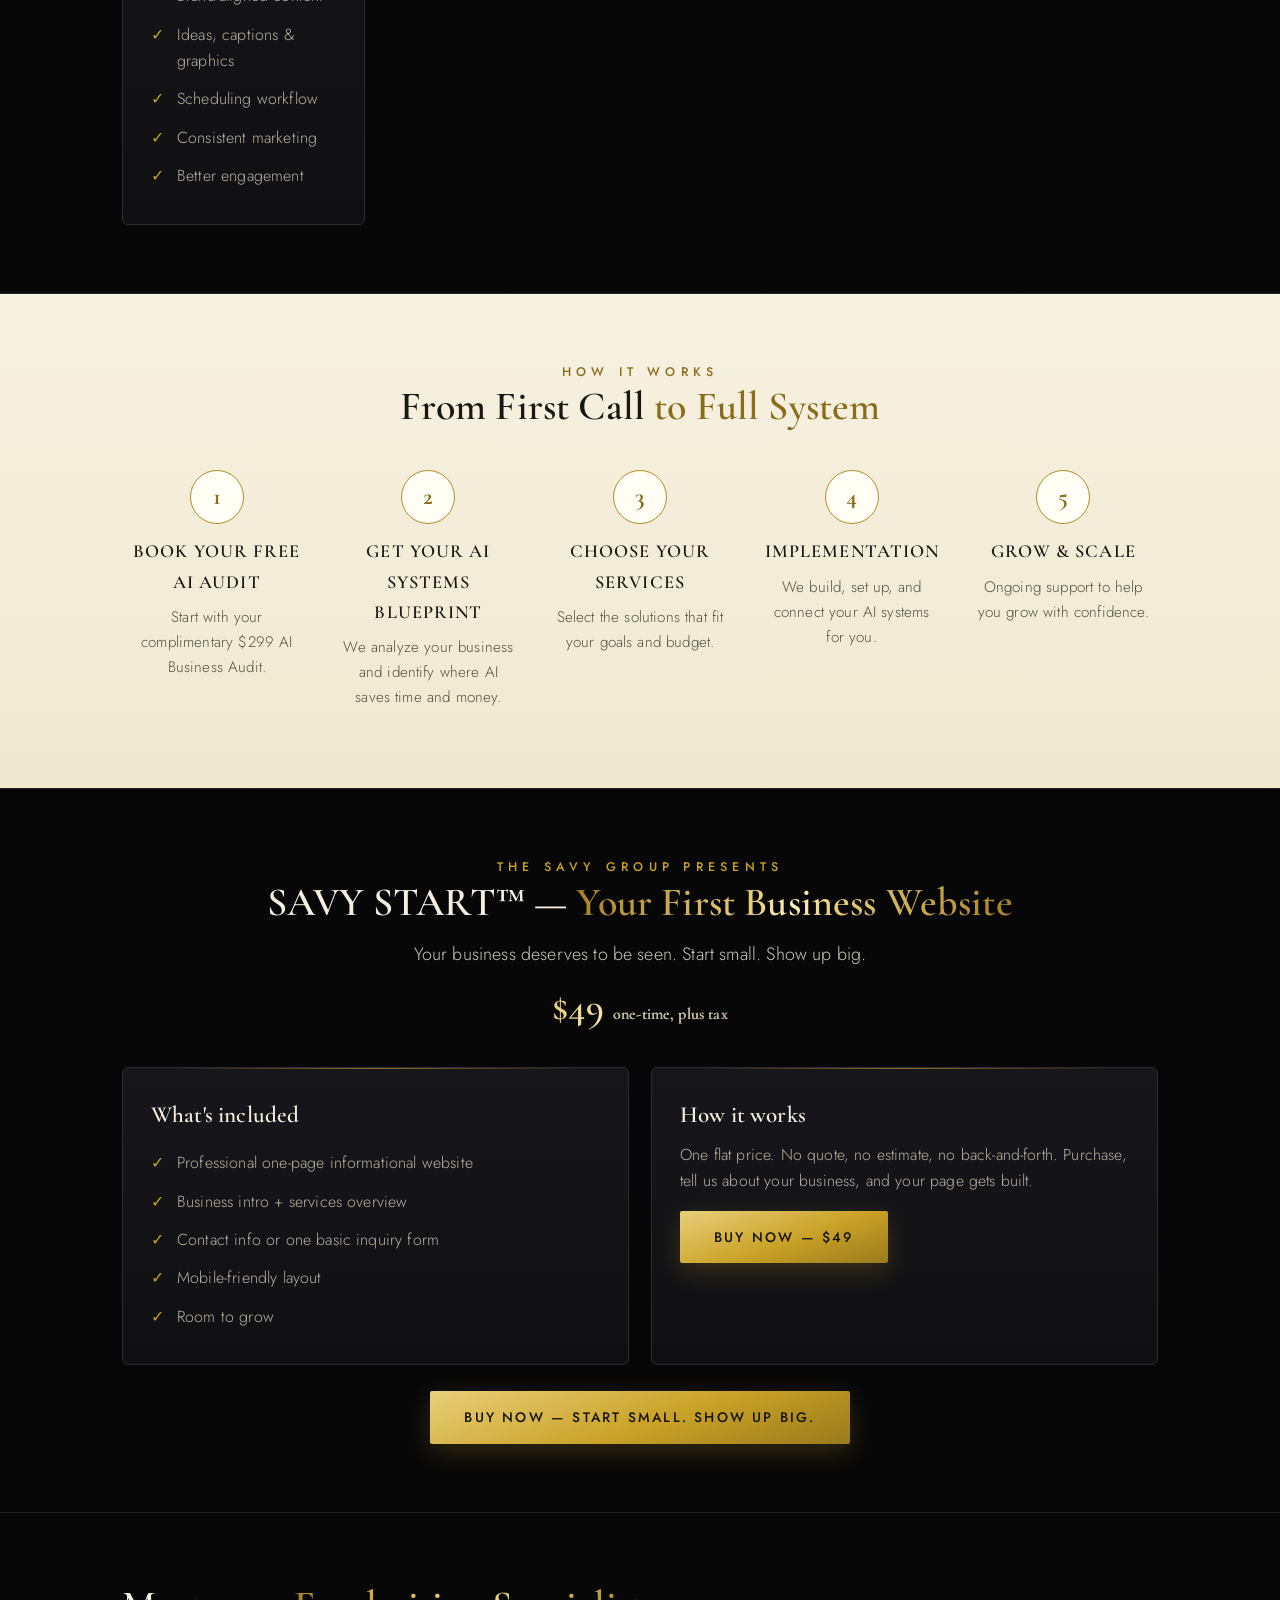
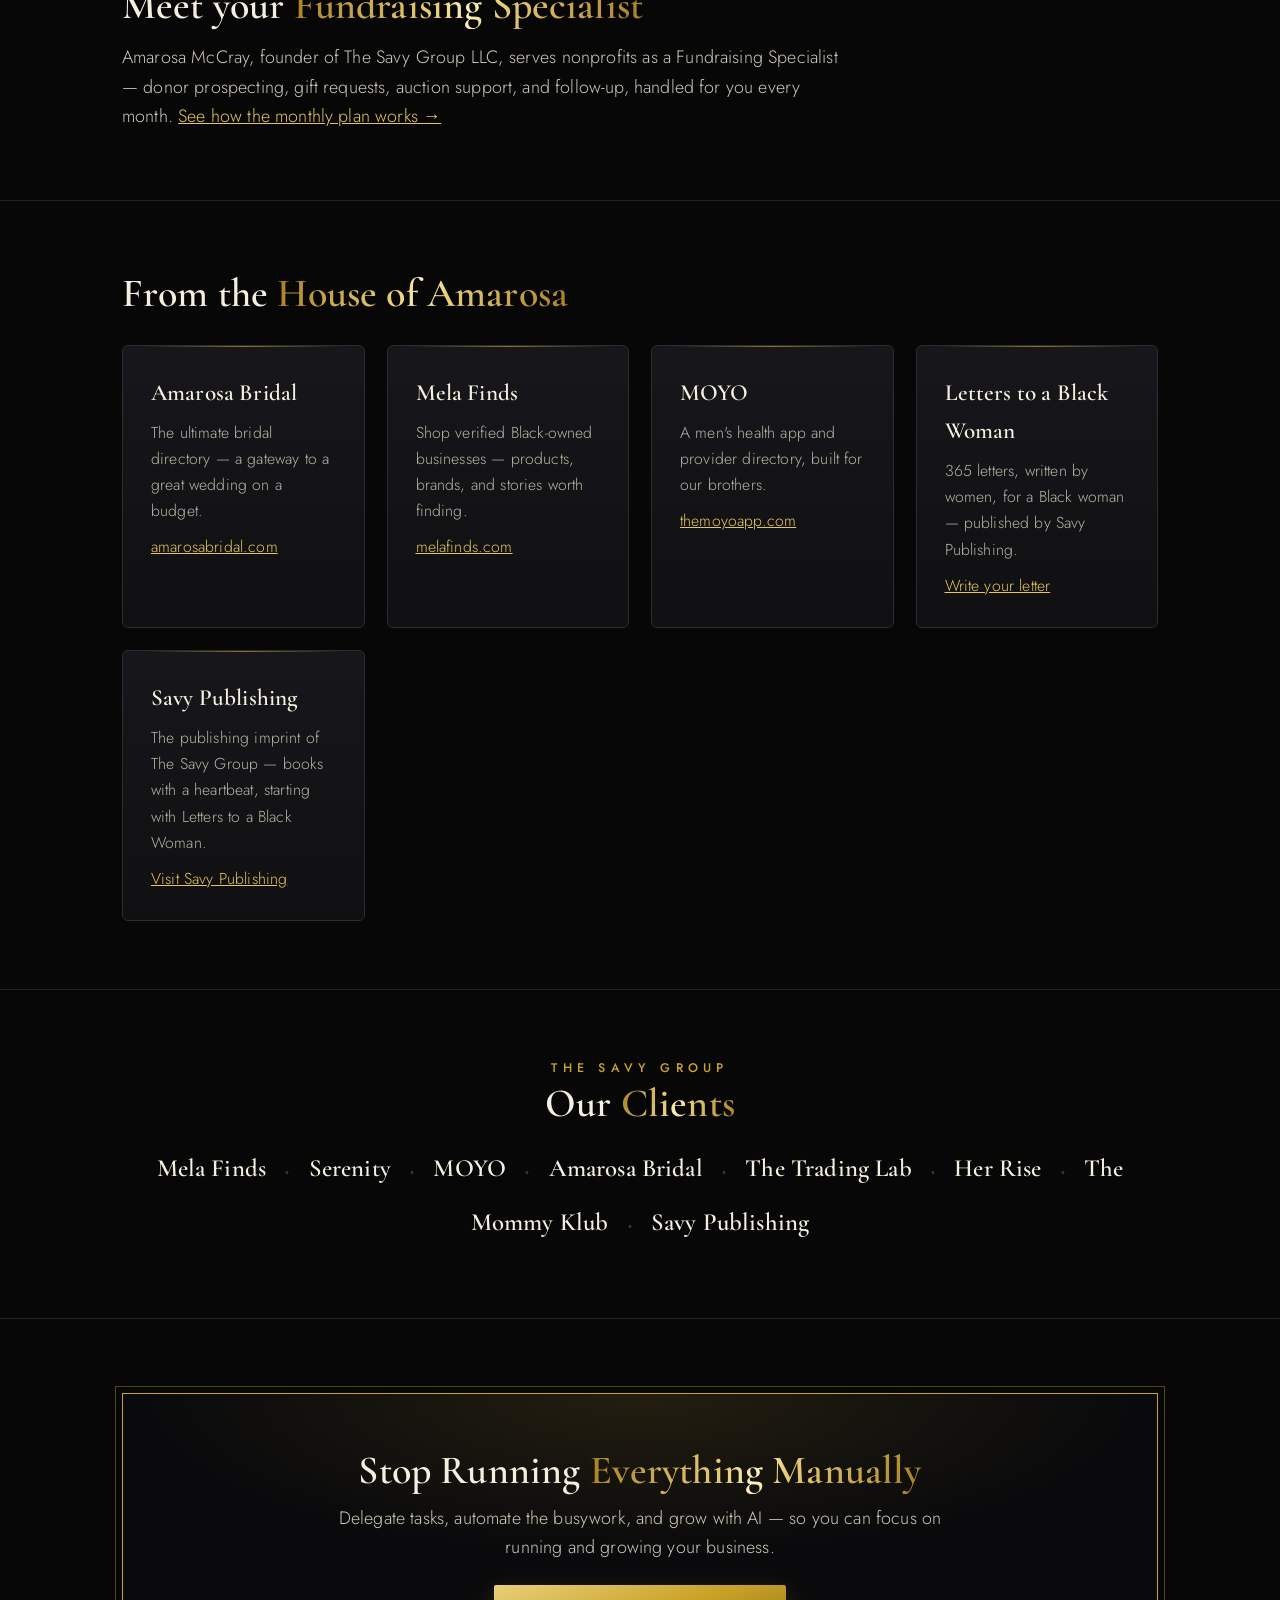
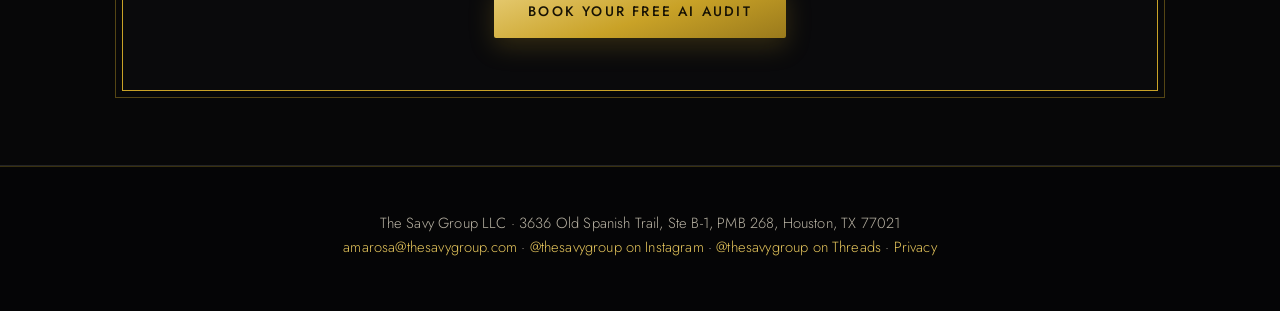
==== commit 78a8a313: "Remove Pricing effective October 17 2026 line" ====
--- a/index.html
+++ b/index.html
@@ -64,7 +64,6 @@
           <li>Lead additions — $1 per lead</li>
         </ul>
         <p style="margin-top:14px"><a class="btn ghost" href="nonprofits.html">See nonprofit pricing</a></p>
-        <p class="note" style="margin-top:10px">Pricing effective October 17, 2026.</p>
       </div>
       <div class="card">
         <h3>Savy AI Assistant</h3>
